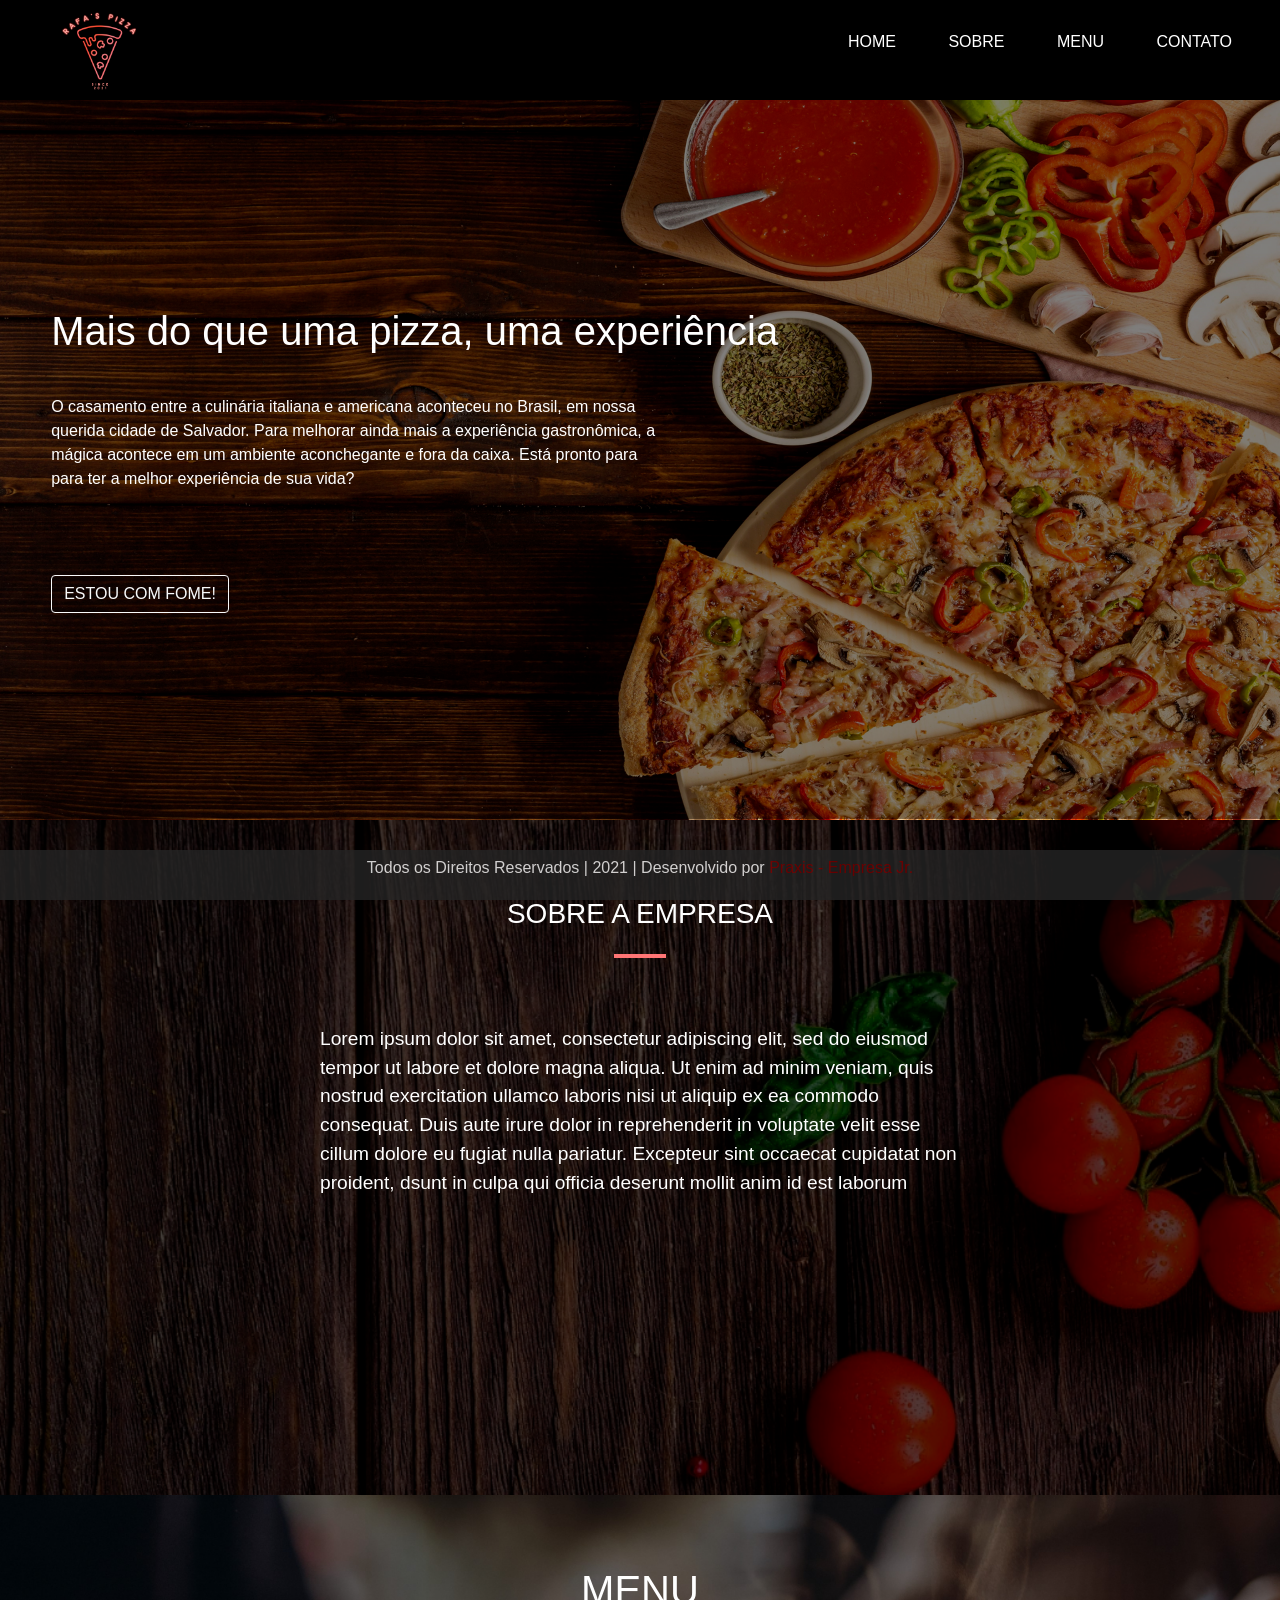
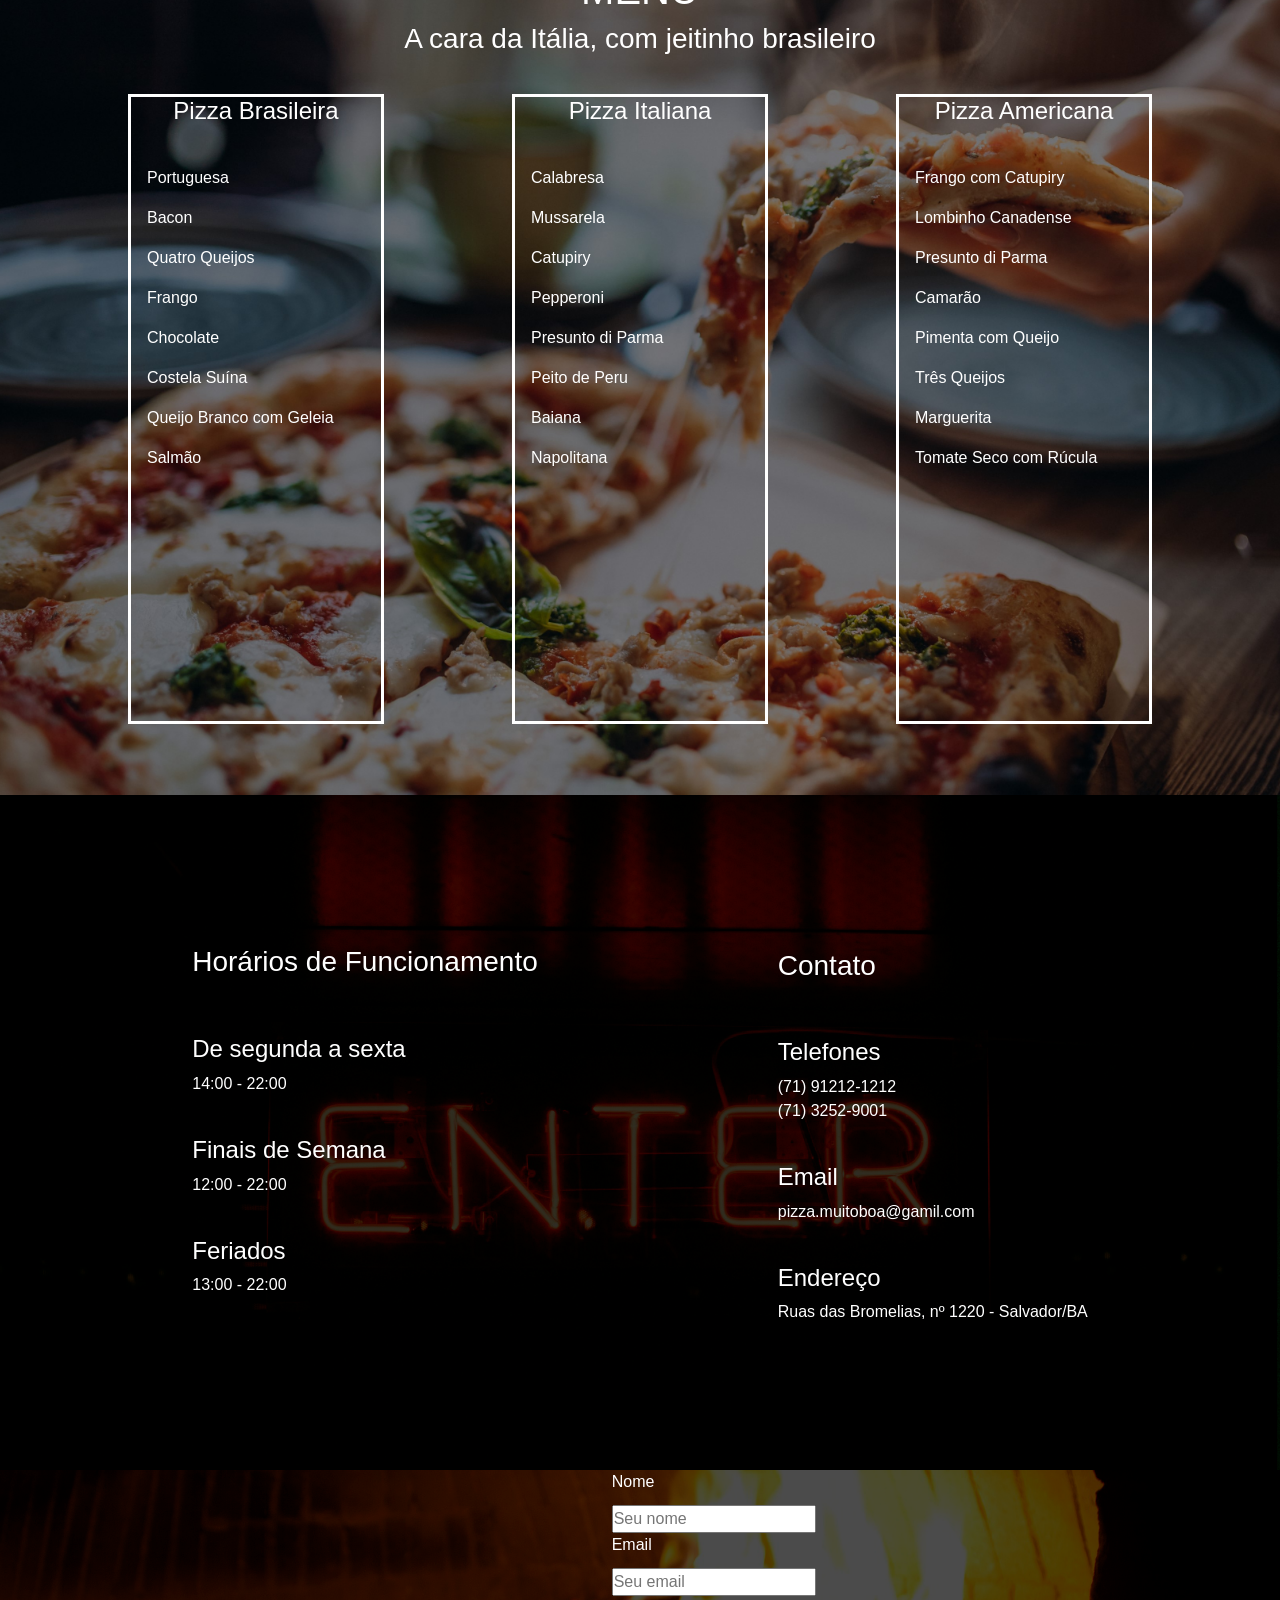
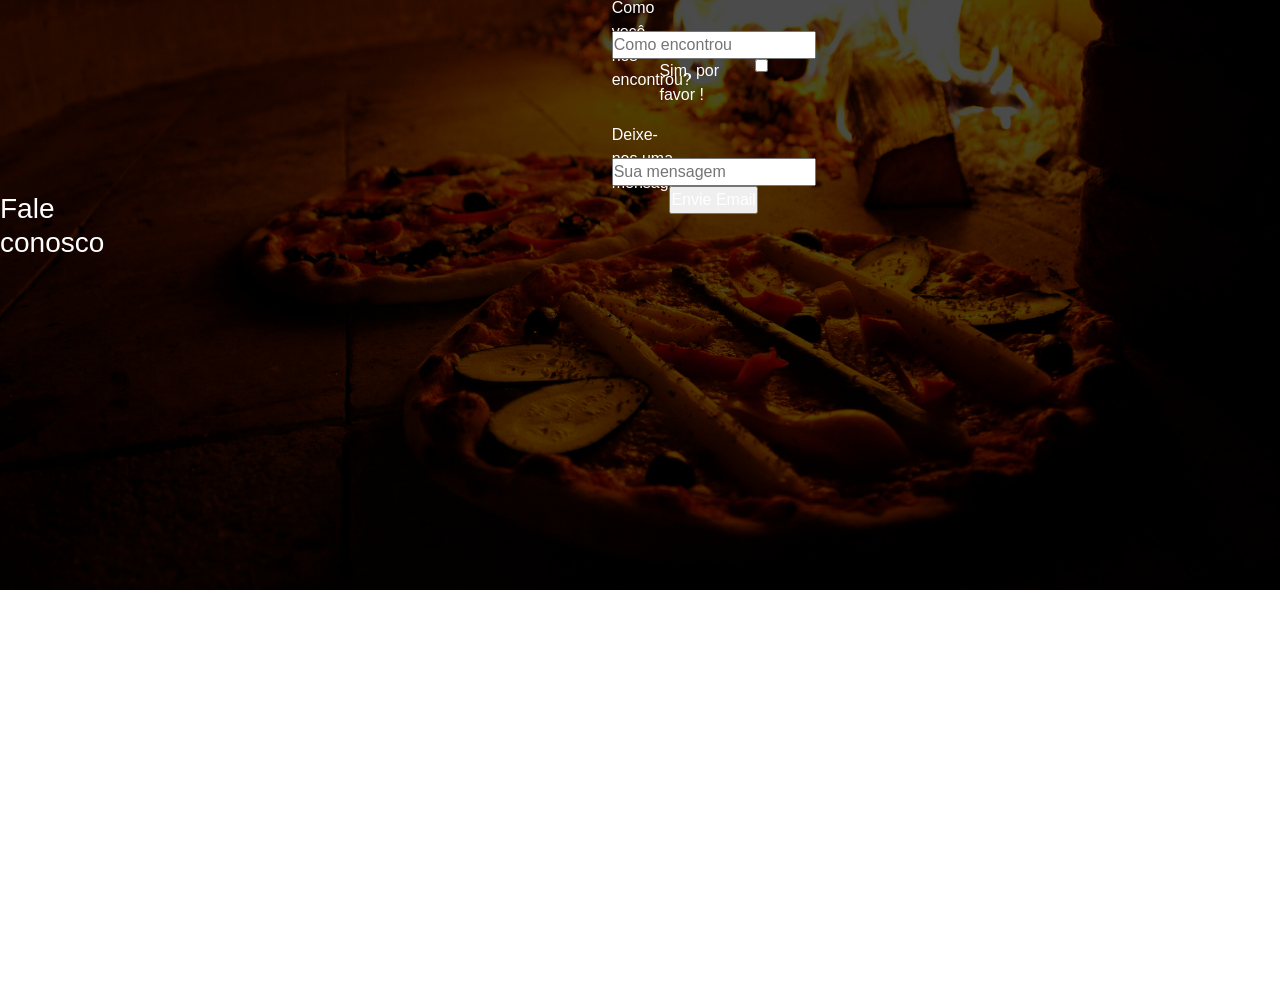
==== Projeto_Final/Backups_Testes/19_05 - 14-41/index.html @ 2c31807a "Responsividade Home" ====
<script src="https://code.jquery.com/jquery-3.3.1.slim.min.js" integrity="sha384-q8i/X+965DzO0rT7abK41JStQIAqVgRVzpbzo5smXKp4YfRvH+8abtTE1Pi6jizo" crossorigin="anonymous"></script>
<script src="https://cdnjs.cloudflare.com/ajax/libs/popper.js/1.14.7/umd/popper.min.js" integrity="sha384-UO2eT0CpHqdSJQ6hJty5KVphtPhzWj9WO1clHTMGa3JDZwrnQq4sF86dIHNDz0W1" crossorigin="anonymous"></script>
<link rel="stylesheet" href="https://stackpath.bootstrapcdn.com/bootstrap/4.3.1/css/bootstrap.min.css" integrity="sha384-ggOyR0iXCbMQv3Xipma34MD+dH/1fQ784/j6cY/iJTQUOhcWr7x9JvoRxT2MZw1T" crossorigin="anonymous">
<script src="https://stackpath.bootstrapcdn.com/bootstrap/4.3.1/js/bootstrap.min.js" integrity="sha384-JjSmVgyd0p3pXB1rRibZUAYoIIy6OrQ6VrjIEaFf/nJGzIxFDsf4x0xIM+B07jRM" crossorigin="anonymous"></script>

<!DOCTYPE html>
<html lang="pt-br">
<head>
    <meta charset="UTF-8">
    <meta http-equiv="X-UA-Compatible" content="IE=edge">
    <meta name="viewport" content="width=device-width, initial-scale=1.0">
    <link rel="stylesheet" href="./style.css">
    <link rel="stylesheet" a href="./resources/bootstrap.css">
    <title>Pizzaria</title>
    <link rel="shortcut icon" type="image/jpg" href="./images/logo.png"/>
</head>
<body>
    <!-- <header> -->
        <nav id="navbar">
            <img class="logo" src="./images/logo.png" alt="logo image"/>
            <ul class="list">
                
                <a href="#"  class="navbar-option">HOME</a> 
                <a href="#" class="navbar-option">SOBRE</a> 
                <a href="#" class="navbar-option">MENU</a> 
                <a href="#" class="navbar-option">CONTATO</a> 
                
            </ul>
        </nav>
    <!-- </header> -->
        <section id="home">
            <div class="home-content">

                <div class="">
                    <h1>
                Mais do que uma pizza, uma experiência
                  </h1>
                </div>  

                <div class="tamanho">
                  <p>
                   O casamento entre a culinária italiana e americana aconteceu no Brasil, em nossa querida cidade de Salvador. Para melhorar ainda mais a experiência gastronômica, a mágica acontece em um ambiente aconchegante e fora da caixa. Está pronto para para ter a melhor experiência de sua vida?
                  </p>
                </div> 

                <div>
                    <button type="button" class="btn btn-outline-light">ESTOU COM FOME!</button>
                </div>    

            </div> 
        </section>
    <section id="about">
        <div>
            <h3>SOBRE A EMPRESA</h3>
        <hr>
      <p>
        Lorem ipsum dolor sit amet, consectetur adipiscing elit, sed do eiusmod tempor
        ut labore et dolore magna aliqua. Ut enim ad minim veniam, quis nostrud exercitation
        ullamco laboris nisi ut aliquip ex ea commodo consequat. Duis aute irure dolor in reprehenderit
        in voluptate velit esse cillum dolore eu fugiat nulla pariatur. Excepteur sint occaecat cupidatat
        non proident, dsunt in culpa qui officia deserunt mollit anim id est laborum
      </p>
        </div>
    </section>

    <section id="menu" class="">
        <div class="tam">
            <h1>MENU</h1>
        </div>

        <div class="tam">
            <h3>A cara da Itália, com jeitinho brasileiro</h3>
        </div>

        <div id="box_menu">
            <div class="box">
                <h4>Pizza Brasileira</h4>
                <div class="box-content">
                    <p>Portuguesa</p>
                    <p>Bacon</p>
                    <p>Quatro Queijos</p>
                    <p>Frango</p>
                    <p>Chocolate</p>
                    <p>Costela Suína</p>
                    <p>Queijo Branco com Geleia</p>
                    <p>Salmão</p>
                </div>
            </div>

            <div class="box">
                <h4>Pizza Italiana</h4>
                <div class="box-content">
                    <p>Calabresa</p>
                    <p>Mussarela</p>
                    <p>Catupiry</p>
                    <p>Pepperoni</p>
                    <p>Presunto di Parma</p>
                    <p>Peito de Peru</p>
                    <p>Baiana</p>
                    <p>Napolitana</p>
                </div>
            </div>

            <div class="box">
                <h4>Pizza Americana</h4>
                <div class="box-content">
                    <p>Frango com Catupiry</p>
                    <p>Lombinho Canadense</p>
                    <p>Presunto di Parma</p>
                    <p>Camarão</p>
                    <p>Pimenta com Queijo</p>
                    <p>Três Queijos</p>
                    <p>Marguerita</p>
                    <p>Tomate Seco com Rúcula</p>
                </div>
            </div>

        </div>

    </section>

    <section id="contact">
        
        <div id="clock" class="area">
            <br>
            
            <h3>Horários de Funcionamento</h3>

            <br>
            <br>

          <div class="week">
            <h4>De segunda a sexta</h4>
            <p>
                14:00 - 22:00
            </p>
            <br>
          </div>
          <div id="weekend">   
            <h4>Finais de Semana</h4>
            <p>
               12:00 - 22:00
            </p>
            <br>
          </div>
          <div id="holidays">  
            <h4>Feriados</h4>
            <p>
                13:00 - 22:00
            </p>
          </div>
        </div>

        <div id="area">
            <br>

            <h3>Contato</h3>

            <br>
            <br>

            <h4>Telefones</h4>
            <p>
            (71) 91212-1212 <br>
            (71) 3252-9001
            </p>
            <br>
        
            <h4>Email</h4>
            <p>
                pizza.muitoboa@gamil.com
            </p>
            <br>

            <h4>Endereço</h4>
            <p>
                Ruas das Bromelias, nº 1220 - Salvador/BA
            </p>

        </div>
    
    </section>

    <section id="contacto">
    
        <div id="clock" class="igual center">
            <div class="contato_box center">
                <div class="right">
                    <h3>Horários de Funcionamento</h3>
                </div>
    
                <div class="center small">
                    <h4>De segunda a sexta</h4>
                    <p>14:00 - 22:00</p> 
                </div>
    
                <div class="center small">
                    <h4>Finais de Semana</h4>
                    <p>12:00 - 22:00</p>
                </div>
    
                <div class="center small">
                    <h4>Feriados</h4>
                    <p>13:00 - 22:00</p>
                </div>
            
            </div>

        </div>

        <div id="number" class="igual center">
            <div class="contato_box">     
                <div class="right">
                    <h3>Contato</h3>
                </div>
    
                <div class="right small">
                    <h4>Telefones</h4>
                     <p>
                        (71) 91212-1212
                    </p>
                </div>
    
                <div class="right small">
                    <h4>Email</h4>
                    <p>pizza.muitoboa@gmail.com</p>
                </div>
    
                <div class="right small">
                    <h4>Endereço</h4>
                    <p>Ruas das Bromelias, nº 1220 - Salvador/BA</p>
                </div>
            </div>

        </div>


    </section>

    <section id="form">
		<br>
        <div id="title">
			<h3>Fale conosco</h3>
		</div>
		
			<form action="send_mail.php" method="post" name="form" class="form-box">
				<div class="labels">
						<label for="name">Nome</label>
					<div class="input_name">
						<input id="name" type="text" name="name" placeholder="Seu nome" required>
					</div>
				</div>
				<div class="email">
					<div class="label_email">
						<label for="email">Email</label>
					</div>
					<div class="input_email">
						<input id="email" type="email" name="email" placeholder="Seu email" required>
					</div>
				</div>
				<div class="how">
					<div class="label_how">
						<label for="how">Como você nos encontrou?</label>
					</div>
					<div class="input_how">
						<input id="how" type="text" name="how" placeholder="Como encontrou" required>
					</div>
				</div>
				<div class="check">
					<div class="input_check">
						<input id="check" type="checkbox" name="check" required>
						<p>Sim, por favor !</p>
					</div>
				</div>
				<div class="text">
					<div class="label_text">
						<label for="text">Deixe-nos uma mensagem</label>
					</div>
					<div class="input_text">
						<input id="text" type="text" name="text" placeholder="Sua mensagem" required>
					</div>
				</div>


				<input id="sub" type="submit" name="submit" value="Envie Email">
			</form>
		

	</section>


    <section id="maps">
            <iframe src="https://www.google.com/maps/embed?pb=!1m18!1m12!1m3!1d971.9465258528716!2d-38.515574743912545!3d-12.985528353351796!2m3!1f0!2f0!3f0!3m2!1i1024!2i768!4f13.1!3m3!1m2!1s0x0%3A0x0!2zMTLCsDU5JzA3LjciUyAzOMKwMzAnNTUuNyJX!5e0!3m2!1spt-BR!2sbr!4v1621271328710!5m2!1spt-BR!2sbr" width="100%" height="400" style="border:0;" allowfullscreen="" loading="lazy"></iframe>
    </section>
    

    <div class="footer-bottom">
        <div class="footer-text">
             <footer>
                  <p class="copyright">
                    Todos os Direitos Reservados |
                    <span id="copyright-year"> 2021 </span>
                    | Desenvolvido por 
                    <a href="https://praxisjr.com.br" target="_blank" class="footer-href"> Praxis - Empresa Jr. </a>
              </footer>
        </div>
    </div>


</body>

</html>
---- Projeto_Final/Backups_Testes/19_05 - 14-41/style.css ----
* {
    margin: 0;
    padding: 0;
    /* font-size: 22px; */
    box-sizing: border-box;
    font-family: Arial, Helvetica, sans-serif;
    color: #FFFFFF;
    }
  
  html{
    scroll-behavior: smooth;
  }
  
  /* Começo: NavBar */
  
  #navbar {
      width: 100%;
      display: flex;
      flex-direction: row;
      justify-content: space-between;
      align-items: center; 
      background: #000000;
      position: sticky;
      top: 0;
      text-decoration-color: #FFFFFF;   
  }
  
  
  .logo {
      width: 100px;
      height: auto;   
      opacity: 1;
      margin-left: 50px;
  }
  
  .list li {
      display: flex;
      justify-items: space-between;
      align-content: center;
      list-style: none;
      
  }
  .list a {
      text-decoration: none;
      color: #FFFFFF;
      margin-right: 3rem;
  }
  
  /* Fim: NavBar */
  
  /* Começo: Home */
  
  #home {
      width:100%;
      height: 80vh;
      display: flex;
      flex-direction: column;
      align-items: center;
      justify-content: center;
      background-image:  url(./images/home.png); 
      background-size: cover;
      /* padding-right: 45%;
      padding-left: 4%;
      padding-top: 3%; */
  }
  
  
  .home-content{
    /* margin-top: 8rem; */
    width: 100%;
    height: 50%;
    display: flex;
    flex-direction: column;
    align-items: flex-start;
    justify-content: center;
    /* border: 2px solid #001dc0; */
    padding-left: 4%

  }

  .tamanho{
    width: 50%;
    height: 50%;
  }

  .home-content p{
    /* width: 50%; */
    margin-top: 2rem;
  }

  .home-content button{
  margin-top: 2rem;
  }

  #home h1{
    font-size: 250%;
    display: flex;
    justify-content: left;
    align-items: unset;   
  }
  
  /* Fim: Home */
  
  /* Começo: About */
  
  #about{
      min-width:100%;
      min-height: 75vh;
      justify-content: space-between;
      background-image: url(./images/about.png);
      background-size: cover;
      background-repeat:no-repeat;
  }
  
  #about div {
      display: flex;
      flex-direction: column;
      align-items: center;
      justify-content: space-evenly;
  }
  
  #about h3 {
      padding-top: 6%;
  }
  
  #about p {
      padding-top: 4%;
      width: 50%;
      font-size: 1.2rem;
      font-weight: initial;
  }
  
  #about hr{
      height: 0.2rem;
      background-color: #FF7575;
      width: 4%;
      border: none;
  
  }
  
  /* Fim: About */
  
  /* Começo: Menu */
  
  /* #menu{
      min-width:100%;
      min-height: 100%;
      background-image: url(images/menu.jpg); 
      background-size: cover;  
  } */
  
  #menu{
      width: 100%;
      height: 100vh;
      background-image: url(./images/menu.jpeg); 
      background-repeat: no-repeat;
      background-size: cover;
      background-position: center;
      display: flex;
      flex-direction: column;
      align-items: center;
      justify-content: center;
      color: #FFFFFF;
    }
  
    #box_menu{
      width: 100%;
      display: flex;
      flex-direction: row;
      align-items: center;
      justify-content: space-evenly;
    }
  
    .box{
      width: 20vw;
      height: 70vh;
      border: 3px solid #FFFFFF;
      margin-top: 30px;
      display: flex;
      flex-direction: column;
      align-items: center;
      /* justify-content: center; */
    }
  
    .box-content{
      align-self: stretch;
      margin-top: 2rem;
      margin-left: 1rem;
    }
  
  /* Fim: Menu */
  
  
  /* Começo: Contact */
  
  #contact{
      min-width:90vw;
      min-height: 75vh;
      background-image: url(./images/contato.png); 
      background-repeat: no-repeat;
      background-size: cover;
      background-position: center;
      /* display: none; */
      display: flex;
      flex-direction: row;
      align-items: center;
      justify-content: center;
      color: #FFFFFF;
  }
  
  
  .area{
    margin-right: 15rem;
    
  }
  
  .area h3{
      margin-top: -1.9rem;
  }
  
  
  /* Fim: Contact */
  
  /* Contact -2 */
  
  #contacto{
    width: 100%;
    height: 70vh;
    background-image: url(./images/contato.png); 
    background-repeat: no-repeat;
    background-size: cover;
    background-position: center;
    display: none;
    /* display: flex; */
    flex-direction: row;
    align-items: center;
    justify-content: space-between;
    color: #FFFFFF;
  }
  
  
  
  
  .igual{
    width: 50%;
    height: 70vh;
    display: flex;
    flex-direction: column;
    
  }
  
  .contato_box{
    width: 30vw;
    height: 40vh;
  }
  
  
  .bordaazul{
    border: 2px solid #001dc0;
  }
  
  .bordaverde{
    border: 2px solid #18c73e;
  }
  
  .bordabranca{
    border: 2px solid #FFFFFF;
  }
  
  
  
  .small{
    width: 20rem;
    height: 5rem;
  }
  
  .center{
    display: flex;
    flex-direction: column;
    align-items: center;
    justify-content: center;
  }
  
  .right{
    display: flex;
    flex-direction: column;
    align-items: flex-start;
    justify-content: center;
  }
  
  /* Contact -2 */
  
  /* Começo: Form */
  
  #form{
      min-width: 100%;
      min-height: 80vh;
      display: flex;
      background-image: url(./images/form.png);
      background-size: cover;
      background-position: center;
      justify-content: center;
      flex-direction: row;
  
      
  }
  #title{
      display: flex;
      align-items: center;
      
      
      
  }
  .form-box{
      width: 100%;
      height: 100%;
      display: flex;
      flex-direction: column;
      align-items: center;
      
  }
  #form label{
     height: 3vh;
     width: 5vw;
     float: left;
  }
  
  #form input{
      float: right;
  }

  /* Fim: Form */

  /* Começo: Maps */
  #maps {
      height: 250px;
      filter: brightness(0.65);
      padding-bottom: 50px;
  }

  /* Fim: Maps */
  
  /* Começo: Footer */

  
  .footer-bottom{
      height: 50px;
      width: 100%;
      position:fixed;
      background-color: #252525;
      bottom: 0;
      opacity: 80%;
      overflow: hidden;
  }
  
  .footer-text {
      color: red;
      text-align: center;
      padding-top: 0.35rem;
  }
  
  .footer-href{
      text-decoration: none;
      color:#800000;
      -webkit-transition: .3s all ease;
      /* color; */
  }
  
  .footer-href:hover{
      text-decoration: none;
      color:red;    
  }
  
  
  
  /* Fim: Footer */
  
  
  
  
@media only screen and (min-width: 280px) and (max-width: 768px) and (max-height: 1280px){


  /* Começo: NavBar */
  #navbar{
    display: none;
  }
  /* Fim: NavBar */

  /* Começo: Home */
  #home{
    width: 100%;
    height: 100vh;
    display: flex;
    flex-direction: column;
    align-items: center;
    justify-content: center;
    border: 3px solid #FF7575;
    font-size: 0.7rem;
  }

  .home-content{
    /* margin-top: 2rem; */
    width: 80%;
    height: 80%;
    display: flex;
    flex-direction: column;
    align-items: center;
    justify-content: center;
    /* border: 3px solid #6000a0; */
    padding-left: 0%
 }

 .tamanho{
  width: 95%;
  height: 60%;
  /* border: 3px solid #6000a0; */
}

 .home-content div{
  flex-direction: column;
  align-items: center;
  justify-content: center;
}


 .home-content p{
    margin-top: 0rem;
    align-items: center;
    font-size: 1rem;
    width: 90%;
    margin-top: 2rem;
 }

 .home-content button{
    margin-top: 4rem;
 }

 #home h1{
    font-size: 250%;
    display: flex;
    justify-content: center;
    align-items: unset;   
 }

  /* Fim: Home */


  /* Começo: About */
  #about{
    display: none;
  }
  /* Fim: About */


  /* Começo: Menu */
  #menu{
    width: 100%;
    height: 280%;
    /* display: flex; */
    display: none;
  }

  #menu h1{
    font-size: 2.8rem;
  }
  
  #menu h3{
    font-size: 1rem;
  }

  #menu p{
    font-size: 1.3rem;
  }

  .tam{
    padding-bottom: 0.7rem;
  }

  .top{
    display: flex;
    align-items: flex-start;
  }


  #box_menu{
    width: 100%;
    display: flex;
    flex-direction: column;
    align-items: center;
    justify-content: space-evenly;
  }

  .box{
    width: 75vw;
    height: 80vh;
    margin-bottom: 1rem;
  }

  /* Fim: Menu */


  /* Começo: Contato */
  #contacto{
    display: none;
  }

  #contact{
    display: none;
  }
  /* Fim: Contato */

  #form{
    display: none;
  }


  /* Começo: Maps */
  #maps{
    display: none;
  }
  
  /* Fim: Maps */

  .footer-bottom{
    display: none;
  }

}

@media only screen and (min-width: 768px) and (max-width: 1023px) and (max-height: 1366px){


  /* Começo: NavBar */
  .navbar{
    display: none;
  }
  /* Fim: NavBar */

  /* Começo: Home */
  #home{
    display: none;
  }
  /* Fim: Home */


  /* Começo: About */
  #sobre{
    display: none;
  }
  /* Fim: About */


  /* Começo: Menu */
  #menu{
    width: 100%;
    height: 100vh;
    display: flex;
    
  }

  #menu h1{
    font-size: 4.5rem;
  }
  
  #menu h3{
    font-size: 1.8rem;
  }
  
  #menu h4{
    font-size: 1.4rem;
  }

  #menu p{
    font-size: 1.5rem;
  }

  .tam{
    padding-bottom: 1rem;
  }

  .top{
    display: flex;
    align-items: flex-start;
  }


  #box_menu{
    width: 100%;
    display: flex;
    flex-direction: row;
    align-items: center;
    justify-content: space-evenly;
  }

  .box{
    width: 30vw;
    height: 50vh;
    margin-bottom: 1rem;
  }

  /* Fim: Menu */


  /* Começo: Contato */
  #contacto{
    display: none;
  }
  /* Fim: Contato */


  /* Começo: Maps */
  #maps{
    display: none;
  }
  
  /* Fim: Maps */

}
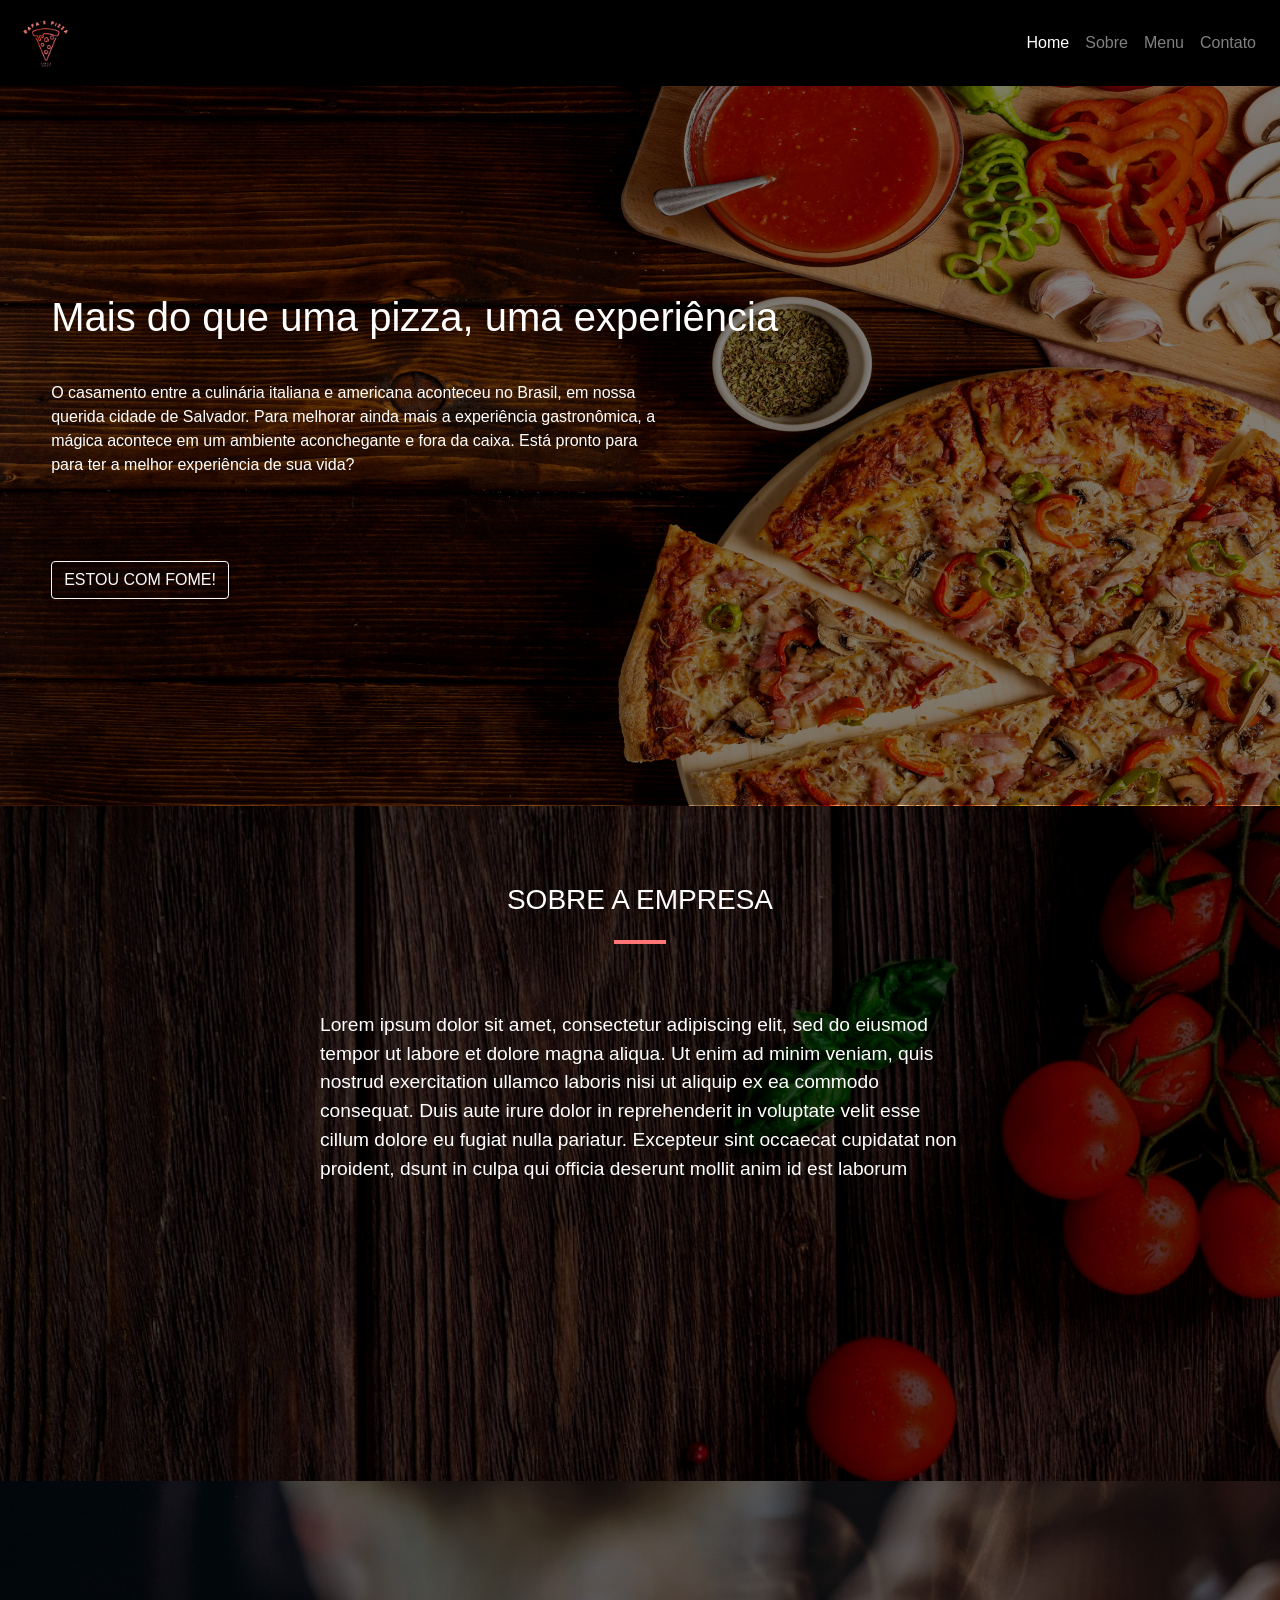
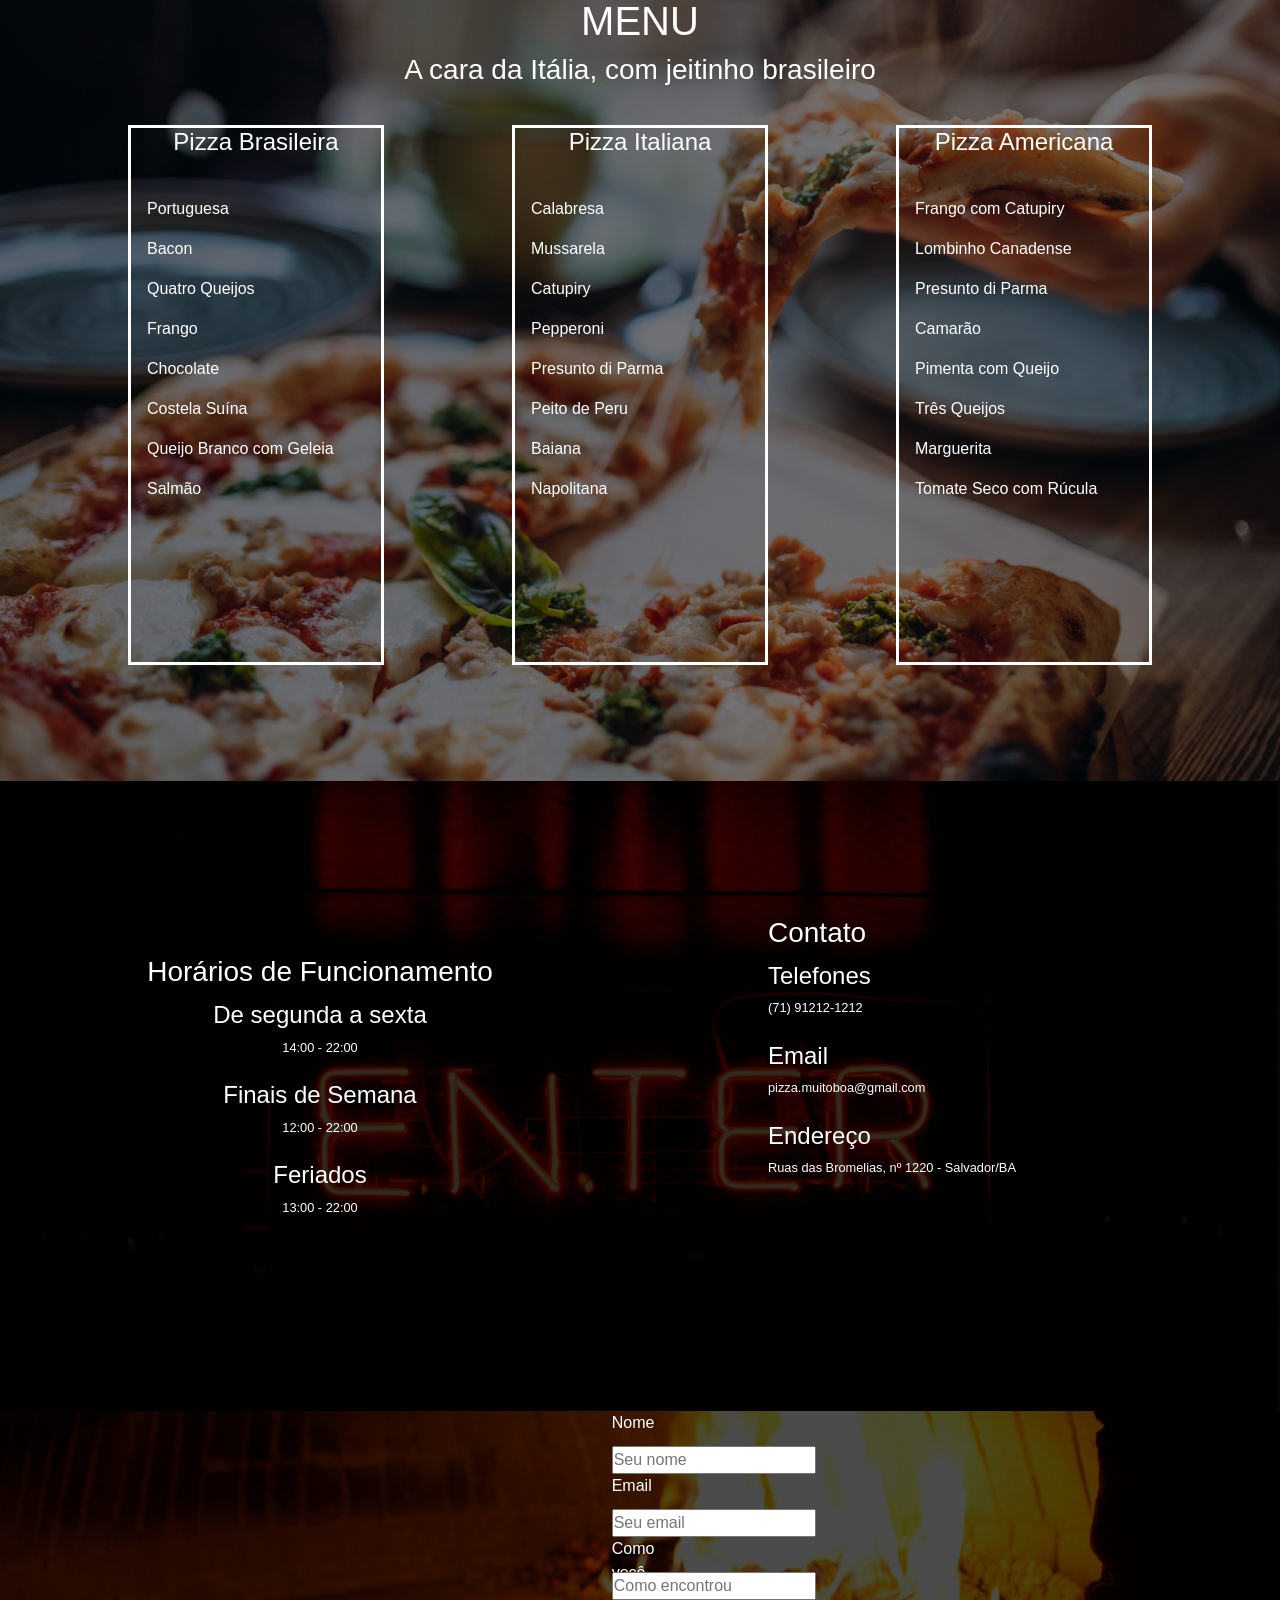
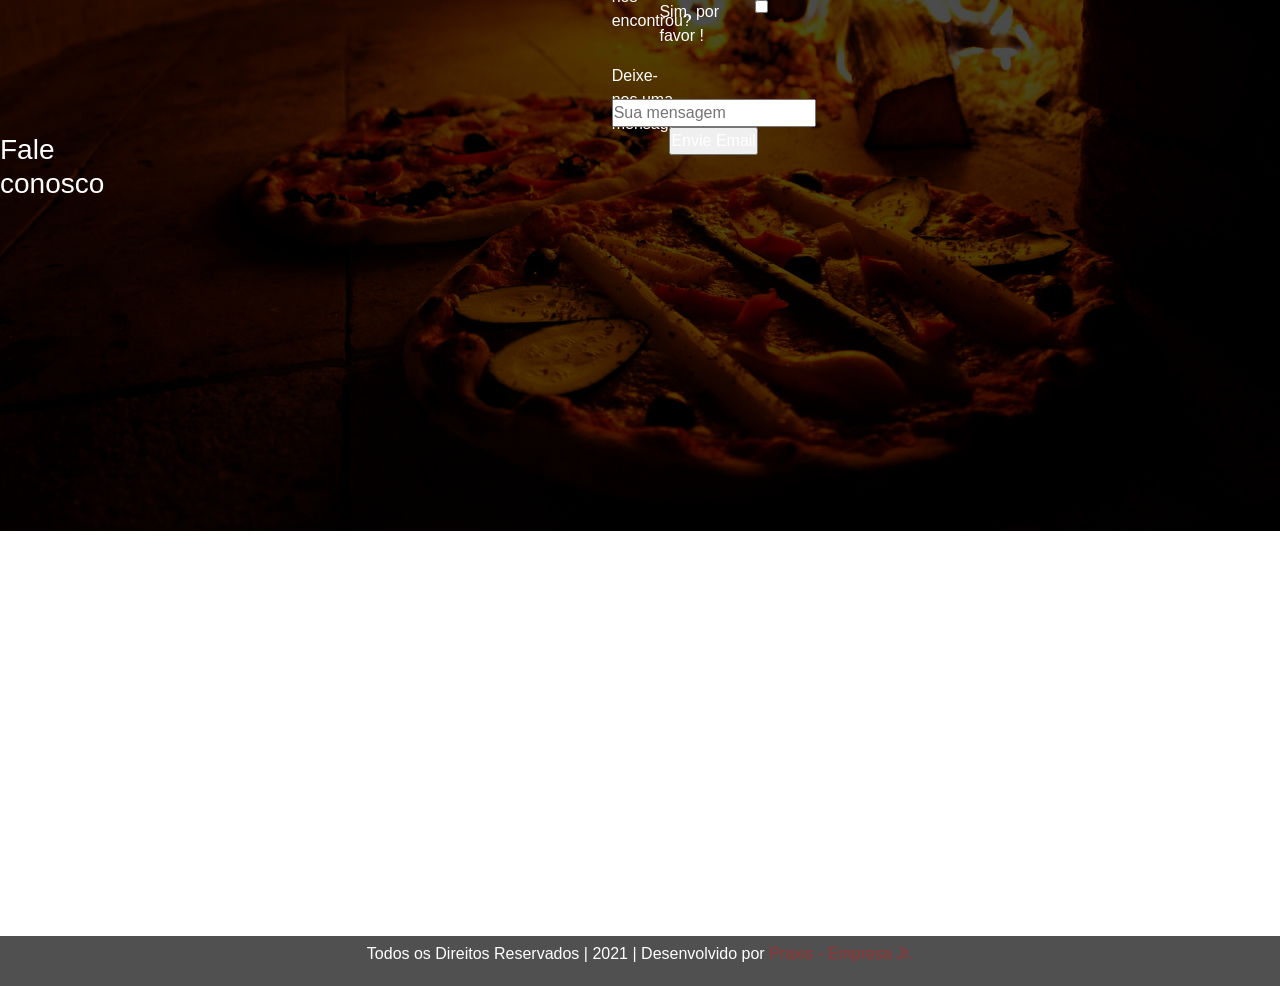
==== commit a957beb0: "NavBar Responsiva Bootstrao" ====
--- a/Projeto_Final/Backups_Testes/19_05 - 14-41/index.html
+++ b/Projeto_Final/Backups_Testes/19_05 - 14-41/index.html
@@ -16,7 +16,7 @@
 </head>
 <body>
     <!-- <header> -->
-        <nav id="navbar">
+        <!-- <nav id="navbar">
             <img class="logo" src="./images/logo.png" alt="logo image"/>
             <ul class="list">
                 
@@ -26,8 +26,36 @@
                 <a href="#" class="navbar-option">CONTATO</a> 
                 
             </ul>
-        </nav>
+        </nav> -->
     <!-- </header> -->
+        <section>
+            <nav class="navbar navbar-expand-lg sticky-me navbar-dark" style="background-color: #000000;">
+                <a class="navbar-brand" href="#">
+                    <img src="./images/logo.png" width="60" height="60" class="d-inline-block align-top" alt="">
+                  </a>
+                <button class="navbar-toggler" type="button" data-toggle="collapse" data-target="#conteudoNavbarSuportado" aria-controls="conteudoNavbarSuportado" aria-expanded="false" aria-label="Alterna navegação">
+                  <span class="navbar-toggler-icon"></span>
+                </button>
+              
+                <div class="collapse navbar-collapse flex-row-reverse" id="conteudoNavbarSuportado">
+                  <ul class="navbar-nav bd-navbar-nav ">
+                    <li class="nav-item active">
+                      <a class="nav-link" href="#home">Home <span class="sr-only">(página atual)</span></a>
+                    </li>
+                    <li class="nav-item">
+                      <a class="nav-link" href="#about">Sobre</a>
+                    </li>
+                    <li class="nav-item">
+                        <a class="nav-link" href="#menu">Menu</a>
+                      </li>
+                      <li class="nav-item">
+                        <a class="nav-link" href="#">Contato</a>
+                      </li>
+                  </ul>
+                </div>
+              </nav>
+        </section>
+
         <section id="home">
             <div class="home-content">
 
@@ -290,21 +318,20 @@
 
 
     <section id="maps">
-            <iframe src="https://www.google.com/maps/embed?pb=!1m18!1m12!1m3!1d971.9465258528716!2d-38.515574743912545!3d-12.985528353351796!2m3!1f0!2f0!3f0!3m2!1i1024!2i768!4f13.1!3m3!1m2!1s0x0%3A0x0!2zMTLCsDU5JzA3LjciUyAzOMKwMzAnNTUuNyJX!5e0!3m2!1spt-BR!2sbr!4v1621271328710!5m2!1spt-BR!2sbr" width="100%" height="400" style="border:0;" allowfullscreen="" loading="lazy"></iframe>
-    </section>
-    
-
-    <div class="footer-bottom">
-        <div class="footer-text">
-             <footer>
-                  <p class="copyright">
-                    Todos os Direitos Reservados |
-                    <span id="copyright-year"> 2021 </span>
-                    | Desenvolvido por 
-                    <a href="https://praxisjr.com.br" target="_blank" class="footer-href"> Praxis - Empresa Jr. </a>
-              </footer>
-        </div>
-    </div>
+            <iframe src="https://www.google.com/maps/embed?pb=!1m18!1m12!1m3!1d971.9465258528716!2d-38.515574743912545!3d-12.985528353351796!2m3!1f0!2f0!3f0!3m2!1i1024!2i768!4f13.1!3m3!1m2!1s0x0%3A0x0!2zMTLCsDU5JzA3LjciUyAzOMKwMzAnNTUuNyJX!5e0!3m2!1spt-BR!2sbr!4v1621271328710!5m2!1spt-BR!2sbr" width="" height="" style="border:0;" allowfullscreen="" loading="lazy" class="map"></iframe>
+    </section>
+    
+    <footer class="footer-bottom footer-text">
+           <p class="copyright">
+           Todos os Direitos Reservados |
+           <span id="copyright-year"> 2021 </span>
+           | Desenvolvido por 
+           <a href="https://praxisjr.com.br" target="_blank" class="footer-href"> Praxis - Empresa Jr. </a>
+   </footer>
+     <!-- <div class="footer-bottom">
+         <div class="footer-text">
+        </div>
+     </div> -->
 
 
 </body>
--- a/Projeto_Final/Backups_Testes/19_05 - 14-41/style.css
+++ b/Projeto_Final/Backups_Testes/19_05 - 14-41/style.css
@@ -51,7 +51,7 @@
   /* Começo: Home */
   
   #home {
-      width:100%;
+      width:100vw;
       height: 80vh;
       display: flex;
       flex-direction: column;
@@ -104,7 +104,7 @@
   /* Começo: About */
   
   #about{
-      min-width:100%;
+      min-width:100vw;
       min-height: 75vh;
       justify-content: space-between;
       background-image: url(./images/about.png);
@@ -150,7 +150,7 @@
   } */
   
   #menu{
-      width: 100%;
+      width: 100vw;
       height: 100vh;
       background-image: url(./images/menu.jpeg); 
       background-repeat: no-repeat;
@@ -173,7 +173,7 @@
   
     .box{
       width: 20vw;
-      height: 70vh;
+      height: 60vh;
       border: 3px solid #FFFFFF;
       margin-top: 30px;
       display: flex;
@@ -200,8 +200,8 @@
       background-repeat: no-repeat;
       background-size: cover;
       background-position: center;
-      /* display: none; */
-      display: flex;
+      display: none;
+      /* display: flex; */
       flex-direction: row;
       align-items: center;
       justify-content: center;
@@ -224,14 +224,14 @@
   /* Contact -2 */
   
   #contacto{
-    width: 100%;
+    width: 100vw;
     height: 70vh;
     background-image: url(./images/contato.png); 
     background-repeat: no-repeat;
     background-size: cover;
     background-position: center;
-    display: none;
-    /* display: flex; */
+    /* display: none; */
+    display: flex;
     flex-direction: row;
     align-items: center;
     justify-content: space-between;
@@ -266,8 +266,6 @@
   .bordabranca{
     border: 2px solid #FFFFFF;
   }
-  
-  
   
   .small{
     width: 20rem;
@@ -333,9 +331,14 @@
 
   /* Começo: Maps */
   #maps {
-      height: 250px;
+      height: 45%;
       filter: brightness(0.65);
       padding-bottom: 50px;
+  }
+
+  .map{
+    width: 100%;
+    height: 127%;
   }
 
   /* Fim: Maps */
@@ -346,7 +349,9 @@
   .footer-bottom{
       height: 50px;
       width: 100%;
-      position:fixed;
+      /* position:fixed; */
+      /* position: absolute; */
+      position: d;
       background-color: #252525;
       bottom: 0;
       opacity: 80%;
@@ -362,7 +367,7 @@
   .footer-href{
       text-decoration: none;
       color:#800000;
-      -webkit-transition: .3s all ease;
+      /* -webkit-transition: .3s all ease; */
       /* color; */
   }
   
@@ -395,7 +400,6 @@
     flex-direction: column;
     align-items: center;
     justify-content: center;
-    border: 3px solid #FF7575;
     font-size: 0.7rem;
   }
 
@@ -413,7 +417,7 @@
 
  .tamanho{
   width: 95%;
-  height: 60%;
+  min-height: 60%;
   /* border: 3px solid #6000a0; */
 }
 
@@ -427,13 +431,14 @@
  .home-content p{
     margin-top: 0rem;
     align-items: center;
+    text-align: justify;
     font-size: 1rem;
-    width: 90%;
+    /* width: 90%; */
     margin-top: 2rem;
  }
 
  .home-content button{
-    margin-top: 4rem;
+    margin-top: 2rem;
  }
 
  #home h1{
@@ -532,20 +537,21 @@
 
 
   /* Começo: NavBar */
-  .navbar{
+  #navbar{
     display: none;
   }
   /* Fim: NavBar */
 
   /* Começo: Home */
   #home{
-    display: none;
+    /* display: none; */
+    border: 3px solid #FF7575;
   }
   /* Fim: Home */
 
 
   /* Começo: About */
-  #sobre{
+  #about{
     display: none;
   }
   /* Fim: About */
@@ -556,6 +562,7 @@
     width: 100%;
     height: 100vh;
     display: flex;
+    display: none;
     
   }
 
@@ -568,7 +575,7 @@
   }
   
   #menu h4{
-    font-size: 1.4rem;
+    font-size: 1.7rem;
   }
 
   #menu p{
@@ -595,7 +602,7 @@
 
   .box{
     width: 30vw;
-    height: 50vh;
+    height: 62vh;
     margin-bottom: 1rem;
   }
 
@@ -606,7 +613,15 @@
   #contacto{
     display: none;
   }
+
+  #contact{
+    display: none;
+  }
   /* Fim: Contato */
+
+  #form{
+    display: none;
+  }
 
 
   /* Começo: Maps */
@@ -616,4 +631,8 @@
   
   /* Fim: Maps */
 
+  .footer-bottom{
+    display: none;
+  }
+
 }
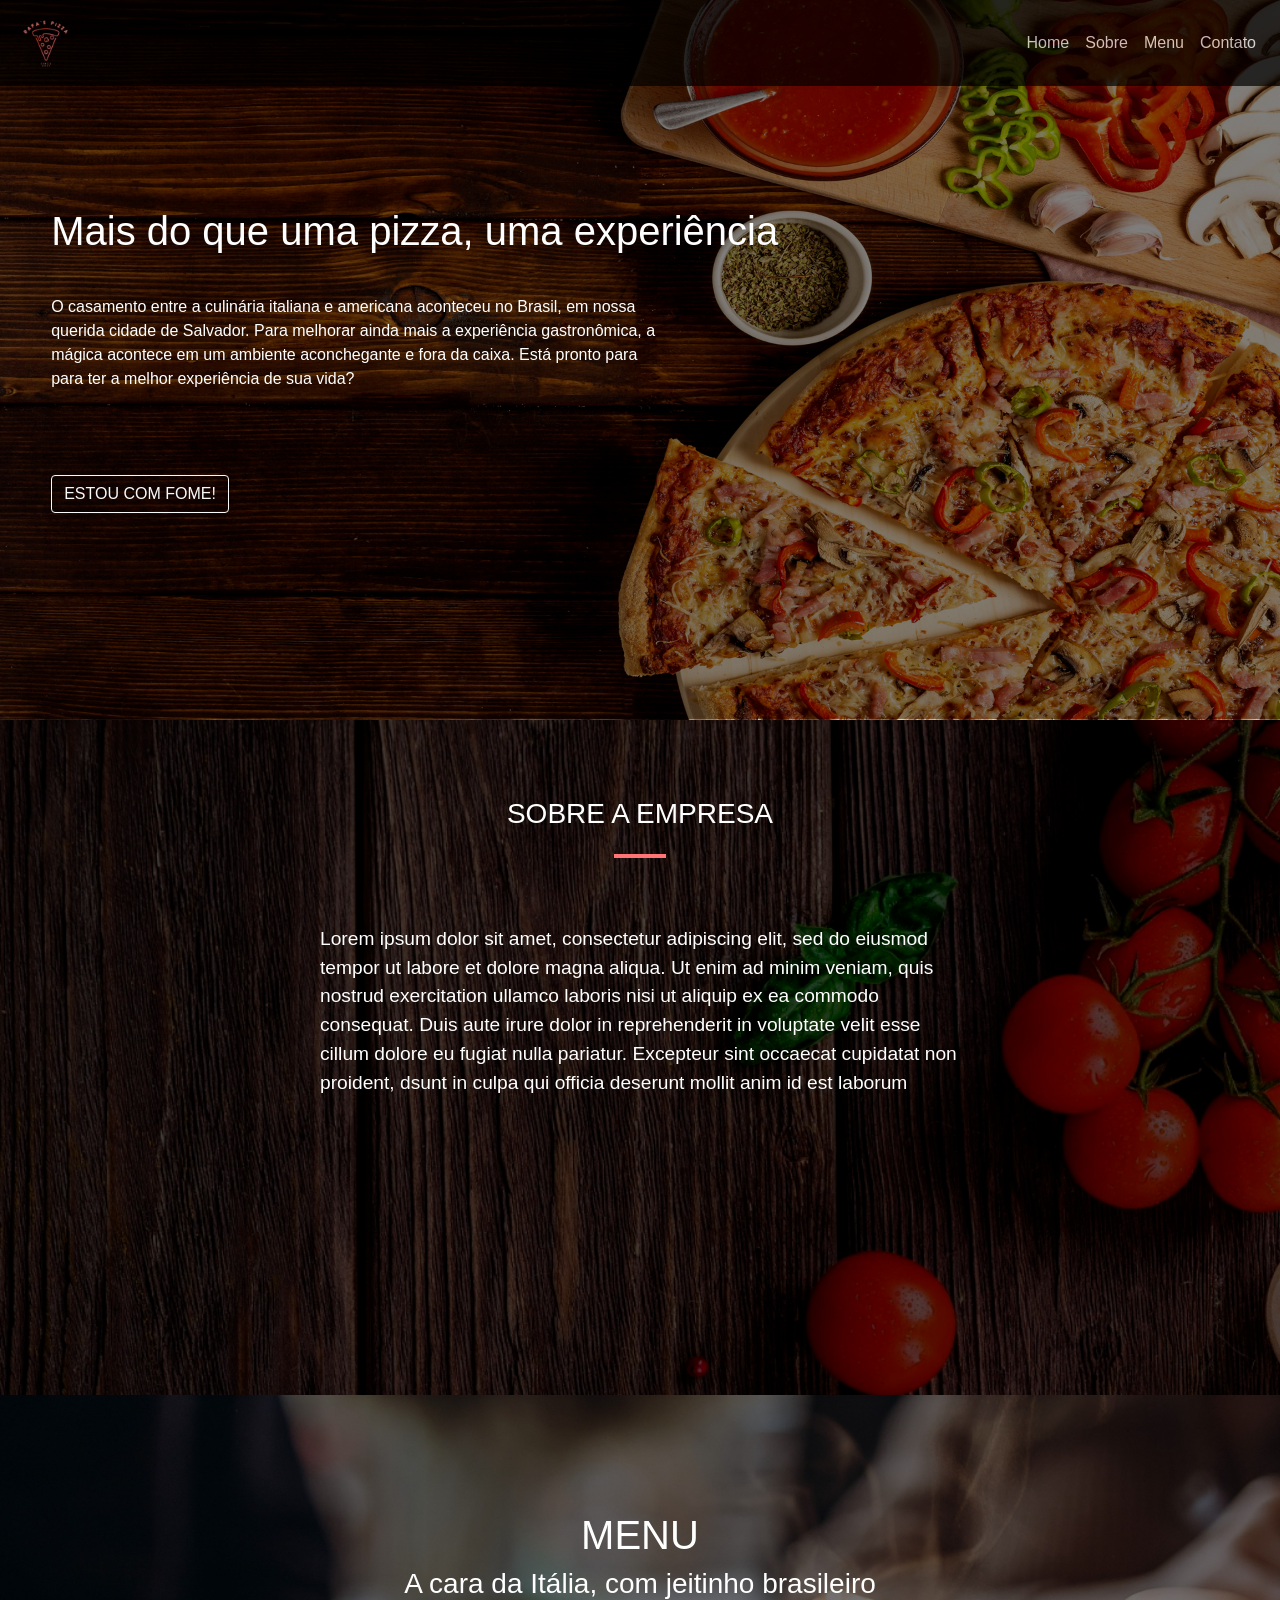
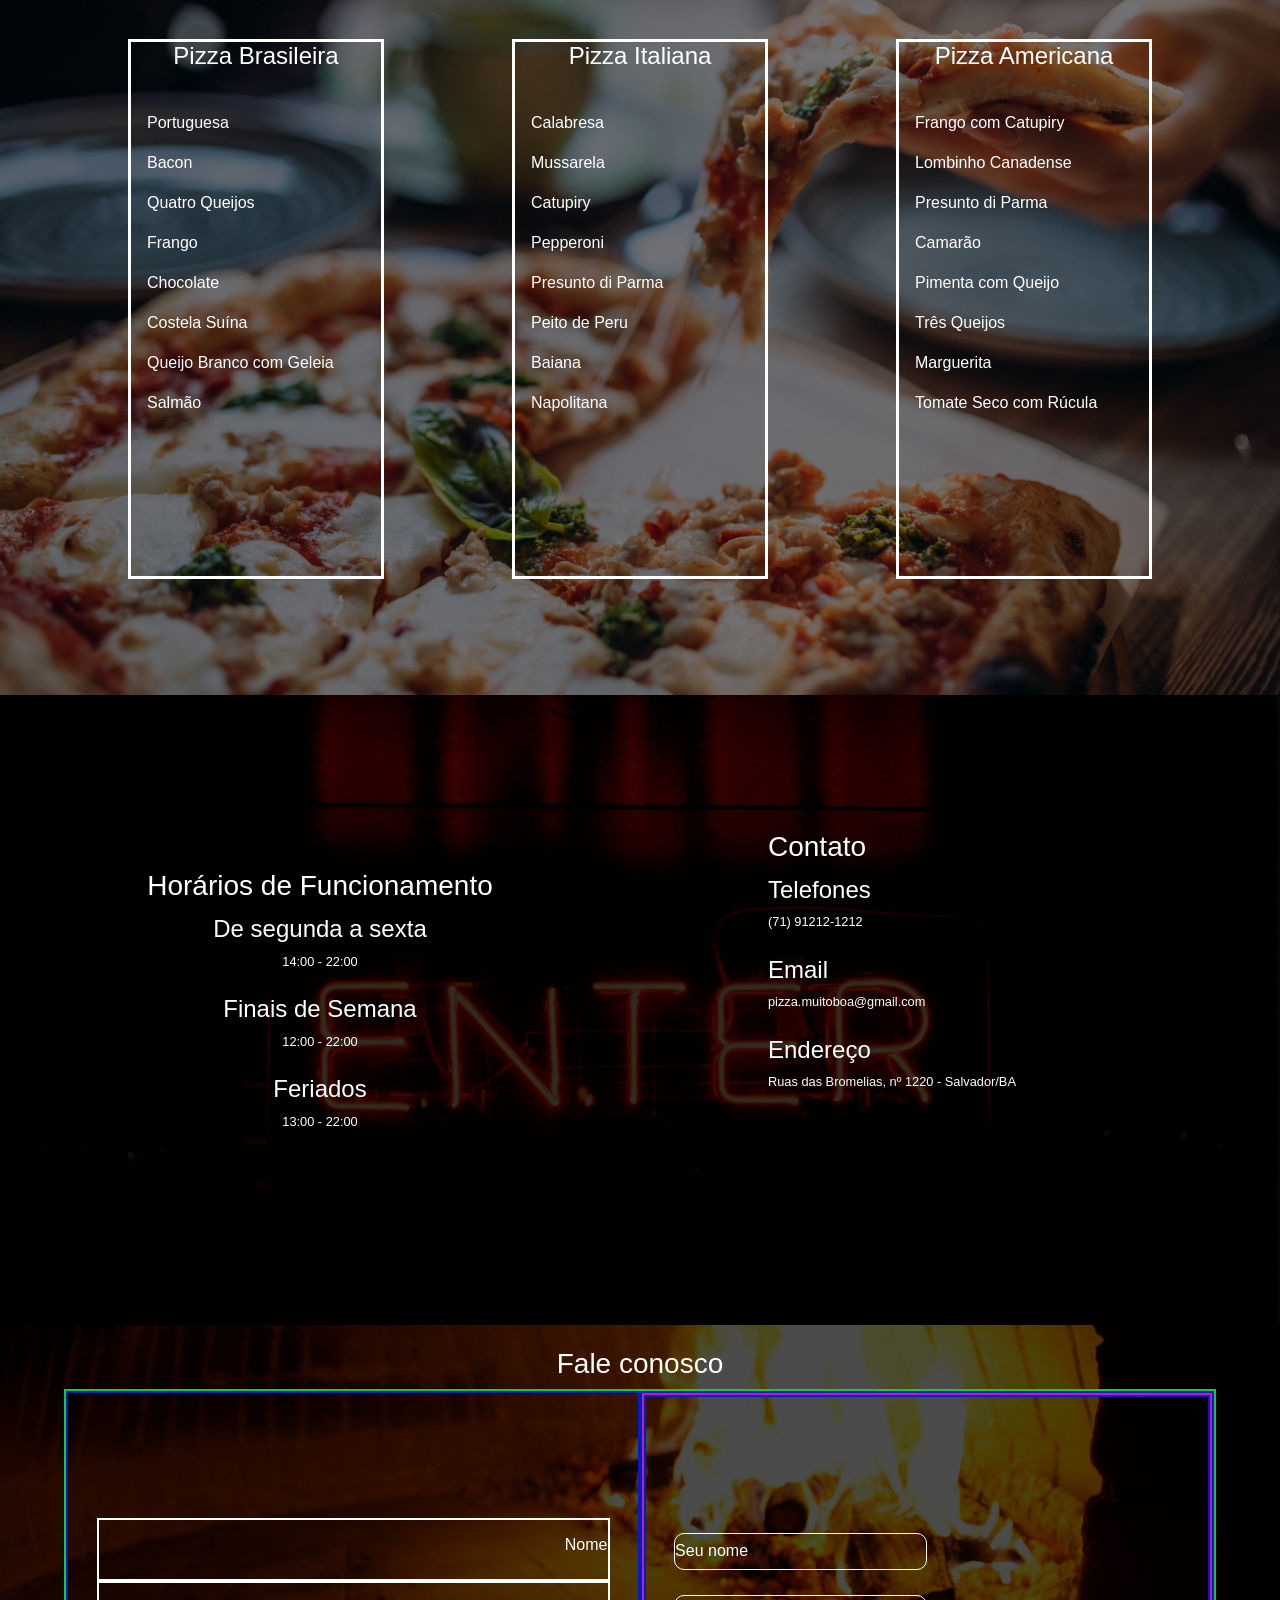
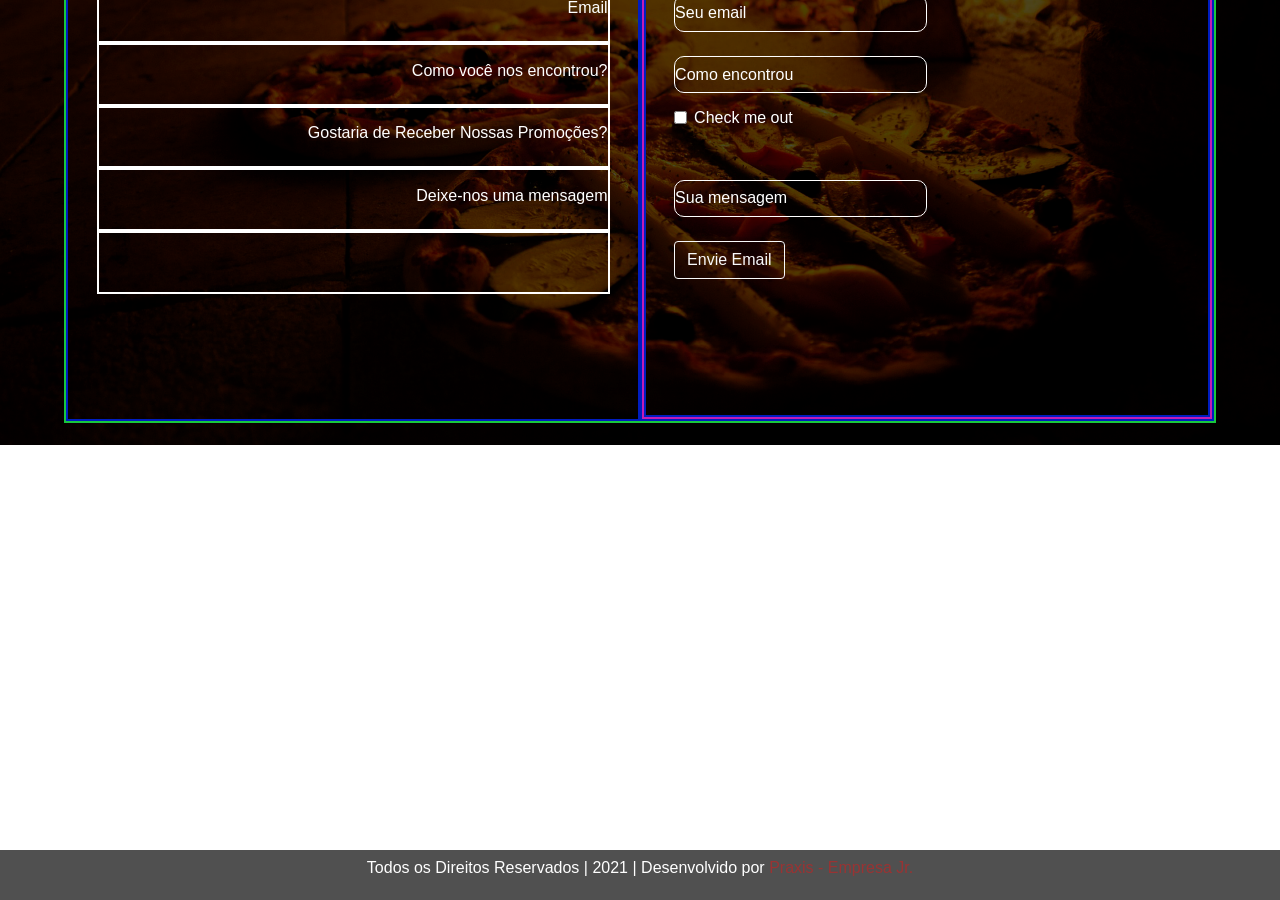
==== commit e756fbd4: "Formulario SemiConcluido" ====
--- a/Projeto_Final/Backups_Testes/19_05 - 14-41/index.html
+++ b/Projeto_Final/Backups_Testes/19_05 - 14-41/index.html
@@ -29,7 +29,7 @@
         </nav> -->
     <!-- </header> -->
         <section>
-            <nav class="navbar navbar-expand-lg sticky-me navbar-dark" style="background-color: #000000;">
+            <nav class="navbar navbar-expand-lg fixed-top navbar-dark op7" style="background-color: #000000;">
                 <a class="navbar-brand" href="#">
                     <img src="./images/logo.png" width="60" height="60" class="d-inline-block align-top" alt="">
                   </a>
@@ -40,15 +40,15 @@
                 <div class="collapse navbar-collapse flex-row-reverse" id="conteudoNavbarSuportado">
                   <ul class="navbar-nav bd-navbar-nav ">
                     <li class="nav-item active">
-                      <a class="nav-link" href="#home">Home <span class="sr-only">(página atual)</span></a>
+                      <a class="nav-link" href="#home">Home</a>
                     </li>
-                    <li class="nav-item">
+                    <li class="nav-item active">
                       <a class="nav-link" href="#about">Sobre</a>
                     </li>
-                    <li class="nav-item">
+                    <li class="nav-item active">
                         <a class="nav-link" href="#menu">Menu</a>
                       </li>
-                      <li class="nav-item">
+                      <li class="nav-item active">
                         <a class="nav-link" href="#">Contato</a>
                       </li>
                   </ul>
@@ -81,13 +81,16 @@
         <div>
             <h3>SOBRE A EMPRESA</h3>
         <hr>
-      <p>
+        <p>
         Lorem ipsum dolor sit amet, consectetur adipiscing elit, sed do eiusmod tempor
         ut labore et dolore magna aliqua. Ut enim ad minim veniam, quis nostrud exercitation
         ullamco laboris nisi ut aliquip ex ea commodo consequat. Duis aute irure dolor in reprehenderit
         in voluptate velit esse cillum dolore eu fugiat nulla pariatur. Excepteur sint occaecat cupidatat
         non proident, dsunt in culpa qui officia deserunt mollit anim id est laborum
-      </p>
+        </p>
+        <div>
+
+        </div>
         </div>
     </section>
 
@@ -266,52 +269,71 @@
     </section>
 
     <section id="form">
-		<br>
         <div id="title">
 			<h3>Fale conosco</h3>
 		</div>
-		
-			<form action="send_mail.php" method="post" name="form" class="form-box">
-				<div class="labels">
-						<label for="name">Nome</label>
-					<div class="input_name">
-						<input id="name" type="text" name="name" placeholder="Seu nome" required>
-					</div>
-				</div>
-				<div class="email">
-					<div class="label_email">
-						<label for="email">Email</label>
-					</div>
-					<div class="input_email">
-						<input id="email" type="email" name="email" placeholder="Seu email" required>
-					</div>
-				</div>
-				<div class="how">
-					<div class="label_how">
-						<label for="how">Como você nos encontrou?</label>
-					</div>
-					<div class="input_how">
-						<input id="how" type="text" name="how" placeholder="Como encontrou" required>
-					</div>
-				</div>
-				<div class="check">
-					<div class="input_check">
-						<input id="check" type="checkbox" name="check" required>
-						<p>Sim, por favor !</p>
-					</div>
-				</div>
-				<div class="text">
-					<div class="label_text">
-						<label for="text">Deixe-nos uma mensagem</label>
-					</div>
-					<div class="input_text">
-						<input id="text" type="text" name="text" placeholder="Sua mensagem" required>
-					</div>
-				</div>
-
-
-				<input id="sub" type="submit" name="submit" value="Envie Email">
-			</form>
+
+        <div id="box_forms" class="bordaverde">
+                    <div class="igual bordaazul center">
+                        <div class="label_nome label-box bordabranca center">
+                            <label class="left" for="name">Nome</label>
+                        </div>
+
+                        <div class="label_email label-box bordabranca center">
+                            <label class="left" for="email">Email</label>
+                        </div>
+
+                        <div class="label_how label-box bordabranca center">
+                            <label class="left" for="how">Como você nos encontrou?</label>
+                        </div>
+
+                        <div class="label_check label-box bordabranca center">
+                            <label class="left" for="check">Gostaria de Receber Nossas Promoções?</label>
+                        </div>
+
+                        <div class="label_text label-box bordabranca center">
+                            <label class="left" for="text">Deixe-nos uma mensagem</label>
+                        </div>
+
+                        <div class="label_button label-box bordabranca center">
+                            
+                        </div>
+            
+                    </div>
+                    
+                    <div class="igual bordaazul">
+                        <form action="send_mail.php" method="post" name="form" class="tam-form bordapink center">
+                            <div class="toda bordaazul center">
+                                
+                                <div class="input_name input-box form-input right">
+                                    <input id="name" class="input placeholder-text" type="text" name="name" placeholder="Seu nome" required>
+                                </div>
+                                <div class="input_email input-box form-input right">
+                                    <input id="email" class="input placeholder-text" type="email" name="email" placeholder="Seu email" required>
+                                </div>
+                                <div class="email">
+                                </div>
+                                <div class="input_how input-box form-input right">
+                                    <input id="how" class="input placeholder-text" type="text" name="how" placeholder="Como encontrou" required>
+                                </div>
+                                <div class="input_check form-check input-box right">
+                                    <!-- <input id="check" type="checkbox" name="check" required>
+                                    <p>Sim, por favor !</p> -->
+                                    <input id="check" type="checkbox" class="form-check-input right" >
+                                    <label class="form-check-label" for="exampleCheck1">Check me out</label>
+                                </div>
+                                <div class="input_text input-box right">
+                                    <input id="text" class="input placeholder-text" type="text" name="text" placeholder="Sua mensagem" required>
+                                </div>
+                                <div class="input_button input-box right">
+                                    <input id="sub" class="btn btn-outline-light" type="submit" name="submit" value="Envie Email">
+                                </div>
+                            </div>
+            
+            
+                        </form>
+                    </div>
+        </div>
 		
 
 	</section>
--- a/Projeto_Final/Backups_Testes/19_05 - 14-41/style.css
+++ b/Projeto_Final/Backups_Testes/19_05 - 14-41/style.css
@@ -24,6 +24,14 @@
       top: 0;
       text-decoration-color: #FFFFFF;   
   }
+
+  .op7{
+   opacity: 0.7;
+  }
+
+  .op10{
+    opacity: 1;
+  }
   
   
   .logo {
@@ -51,7 +59,7 @@
   /* Começo: Home */
   
   #home {
-      width:100vw;
+      width:100%;
       height: 80vh;
       display: flex;
       flex-direction: column;
@@ -104,7 +112,7 @@
   /* Começo: About */
   
   #about{
-      min-width:100vw;
+      min-width:100%;
       min-height: 75vh;
       justify-content: space-between;
       background-image: url(./images/about.png);
@@ -150,7 +158,7 @@
   } */
   
   #menu{
-      width: 100vw;
+      width: 100%;
       height: 100vh;
       background-image: url(./images/menu.jpeg); 
       background-repeat: no-repeat;
@@ -224,7 +232,7 @@
   /* Contact -2 */
   
   #contacto{
-    width: 100vw;
+    width: 100%;
     height: 70vh;
     background-image: url(./images/contato.png); 
     background-repeat: no-repeat;
@@ -246,7 +254,6 @@
     height: 70vh;
     display: flex;
     flex-direction: column;
-    
   }
   
   .contato_box{
@@ -266,6 +273,10 @@
   .bordabranca{
     border: 2px solid #FFFFFF;
   }
+
+  .bordapink{
+    border: 2px solid #c21cb4;
+  }
   
   .small{
     width: 20rem;
@@ -278,6 +289,13 @@
     align-items: center;
     justify-content: center;
   }
+
+  .left{
+    display: flex;
+    flex-direction: column;
+    align-items: flex-end;
+    justify-content: center;
+  }
   
   .right{
     display: flex;
@@ -295,37 +313,83 @@
       min-height: 80vh;
       display: flex;
       background-image: url(./images/form.png);
+      flex-direction: column;
       background-size: cover;
       background-position: center;
+      align-items: center;
       justify-content: center;
-      flex-direction: row;
+      /* flex-direction: row; */
   
       
   }
   #title{
       display: flex;
       align-items: center;
-      
-      
-      
-  }
-  .form-box{
+  }
+
+  #box_forms{
+    width: 90%;
+    display: flex;
+    flex-direction: row;
+    align-items: center;
+    justify-content: space-evenly;
+  }
+
+  .tam-form{
+    width: 100%;
+    height: 100%;
+  }
+
+  .toda{
+    width: 100%;
+    height: 100%;
+  }
+  
+  .label-box{
+      width: 90%;
+      height: 10%;
+      display: flex;
+      flex-direction: column;
+      align-items: center;
+  }
+
+  .input-box{
+    width: 90%;
+    height: 10%;
+    /* display: flex;
+    flex-direction: column;
+    align-items: center; */
+  }
+
+  #form label{
+    width: 100%;
+    height: 3vh;
+    /* float: left; */
+  }
+
+  .form-input{
+    width: 90%;
+    height: 10%;
+  }
+
+  .input{
+    width: 50%;
+    height: 60%;
+    border: 1px solid #FFFFFF;
+    border-radius: 10px;
+    background-color: transparent;
+  }
+
+  .placeholder-text::placeholder {
+    color: #FFFFFF;
+  }
+
+  
+  /* #form input{
+      height: 100%;
       width: 100%;
-      height: 100%;
-      display: flex;
-      flex-direction: column;
-      align-items: center;
-      
-  }
-  #form label{
-     height: 3vh;
-     width: 5vw;
-     float: left;
-  }
-  
-  #form input{
       float: right;
-  }
+  } */
 
   /* Fim: Form */
 
@@ -462,8 +526,8 @@
   #menu{
     width: 100%;
     height: 280%;
-    /* display: flex; */
-    display: none;
+    display: flex;
+    /* display: none; */
   }
 
   #menu h1{
@@ -545,7 +609,7 @@
   /* Começo: Home */
   #home{
     /* display: none; */
-    border: 3px solid #FF7575;
+    /* border: 3px solid #FF7575; */
   }
   /* Fim: Home */
 
@@ -562,7 +626,7 @@
     width: 100%;
     height: 100vh;
     display: flex;
-    display: none;
+    /* display: none; */
     
   }
 
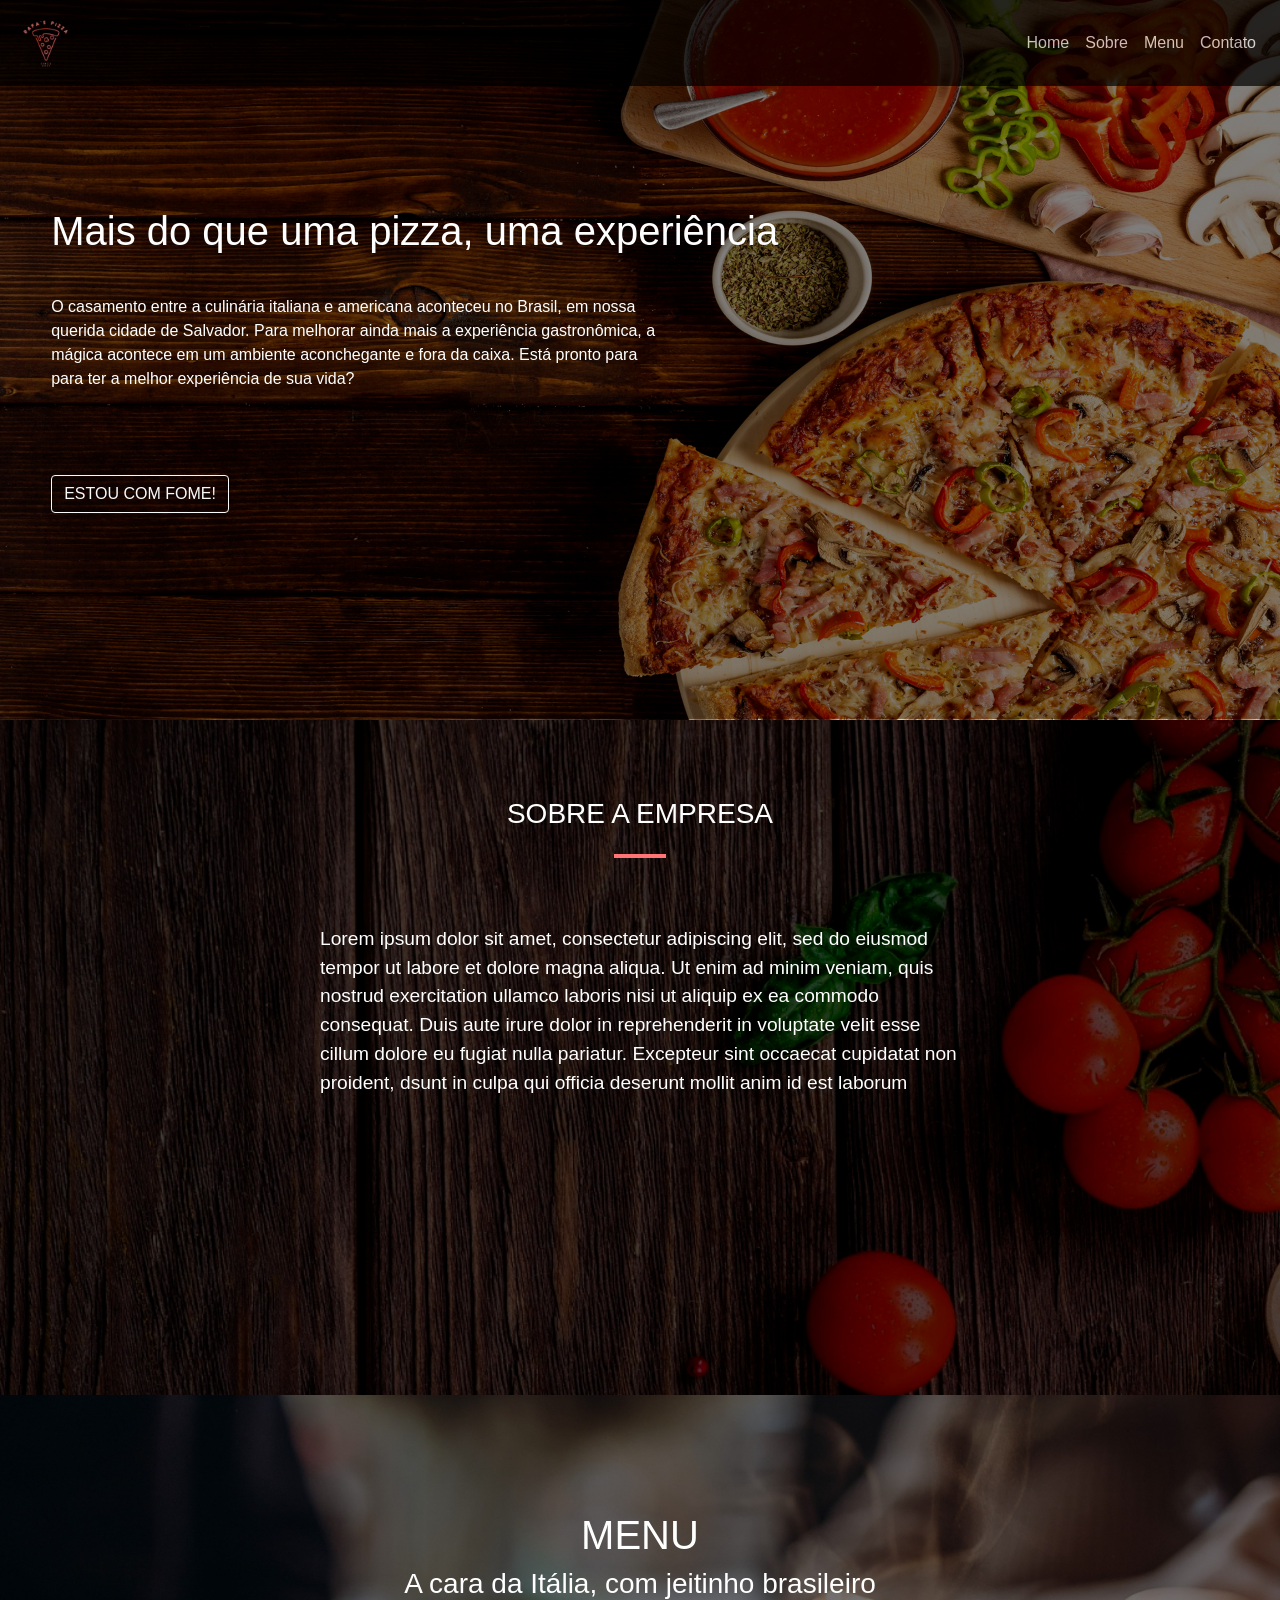
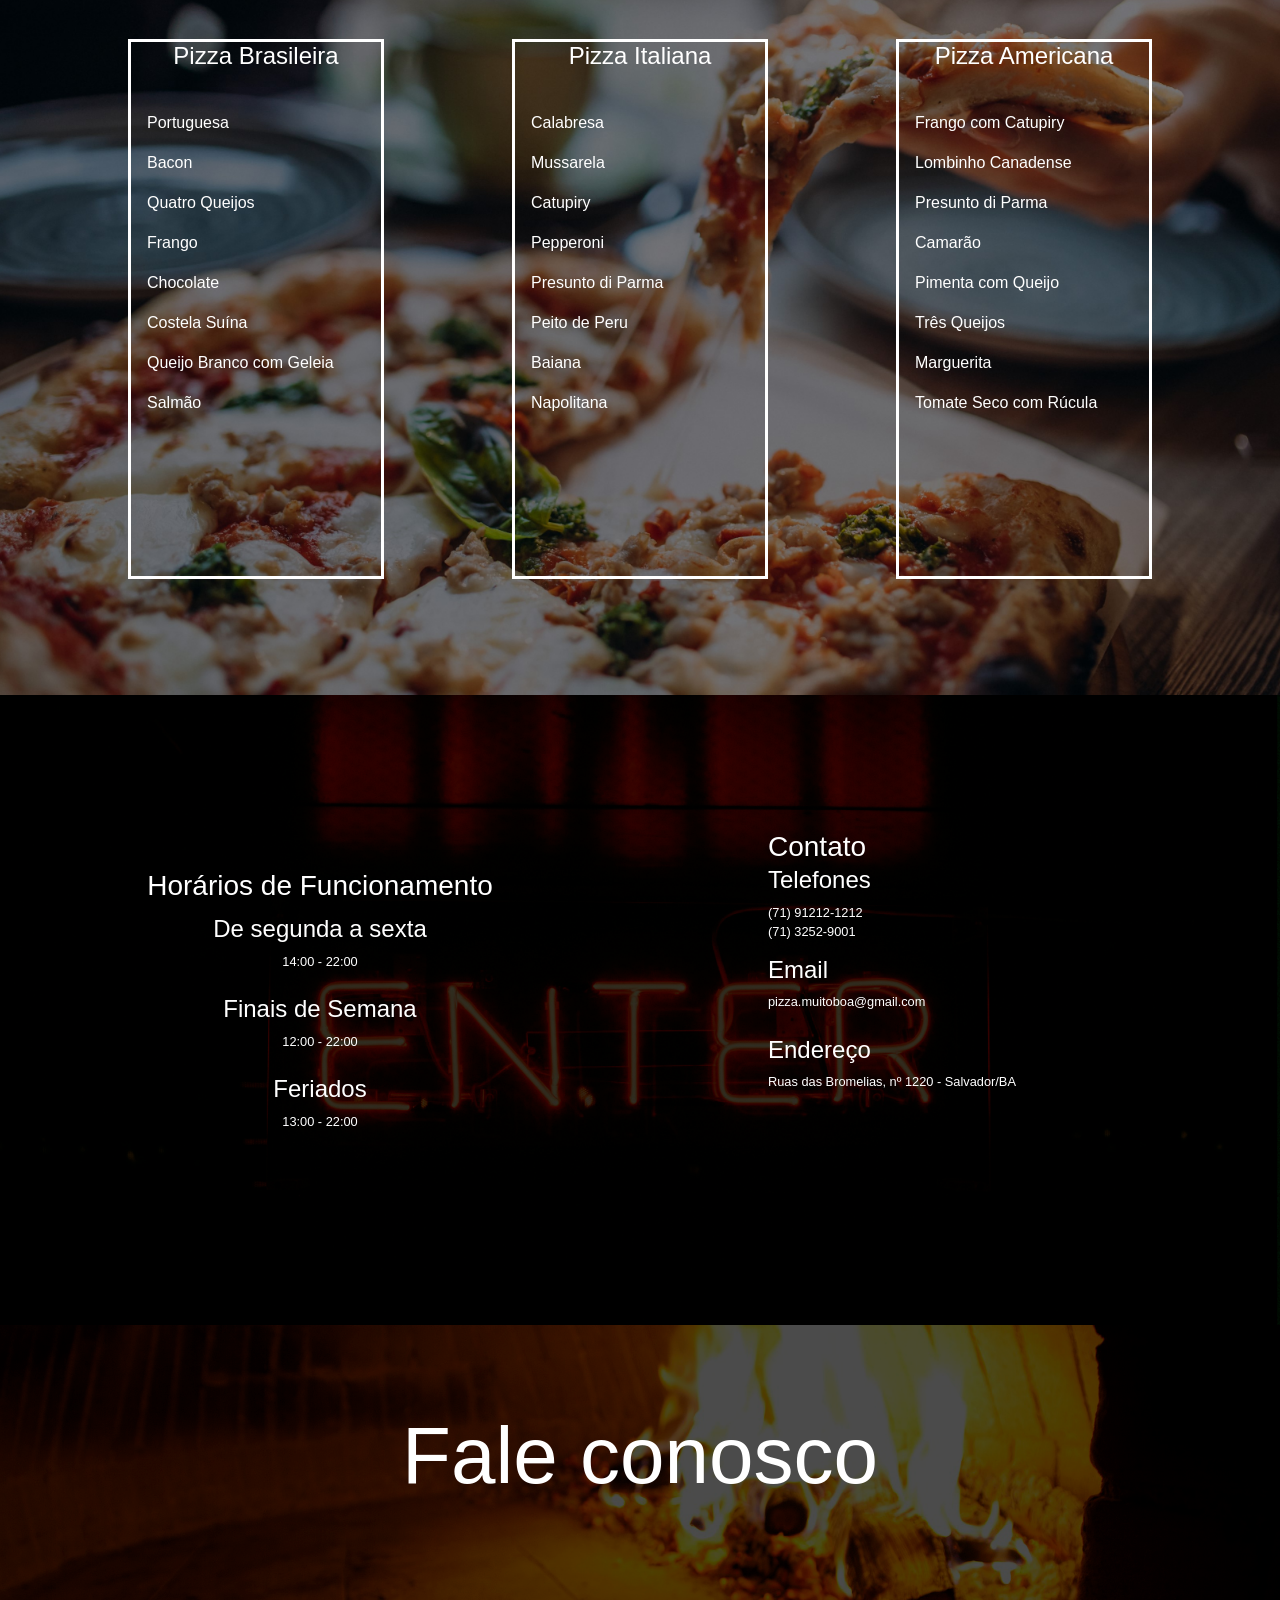
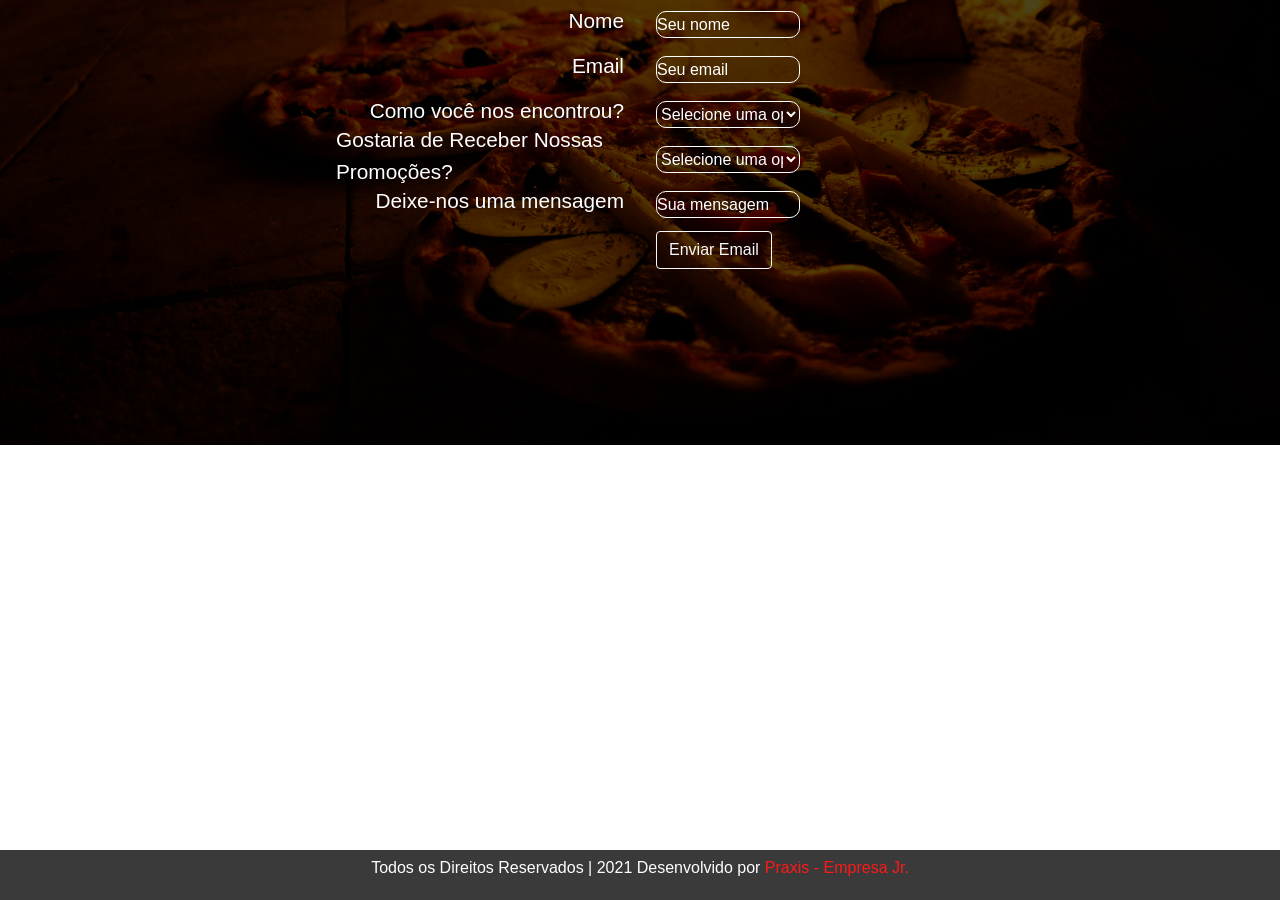
==== commit 5aea277e: "Forms Concluído" ====
--- a/Projeto_Final/Backups_Testes/19_05 - 14-41/index.html
+++ b/Projeto_Final/Backups_Testes/19_05 - 14-41/index.html
@@ -248,7 +248,8 @@
                 <div class="right small">
                     <h4>Telefones</h4>
                      <p>
-                        (71) 91212-1212
+                        (71) 91212-1212 <br>
+                        (71) 3252-9001
                     </p>
                 </div>
     
@@ -264,8 +265,6 @@
             </div>
 
         </div>
-
-
     </section>
 
     <section id="form">
@@ -273,37 +272,37 @@
 			<h3>Fale conosco</h3>
 		</div>
 
-        <div id="box_forms" class="bordaverde">
-                    <div class="igual bordaazul center">
-                        <div class="label_nome label-box bordabranca center">
+        <div id="box_forms" class="">
+                    <div class="form-box center">
+                        <div class="label_nome label-box center">
                             <label class="left" for="name">Nome</label>
                         </div>
 
-                        <div class="label_email label-box bordabranca center">
+                        <div class="label_email label-box center">
                             <label class="left" for="email">Email</label>
                         </div>
 
-                        <div class="label_how label-box bordabranca center">
+                        <div class="label_how label-box center">
                             <label class="left" for="how">Como você nos encontrou?</label>
                         </div>
 
-                        <div class="label_check label-box bordabranca center">
-                            <label class="left" for="check">Gostaria de Receber Nossas Promoções?</label>
-                        </div>
-
-                        <div class="label_text label-box bordabranca center">
+                        <div class="label_check label-box center">
+                            <label class="left" for="promotion">Gostaria de Receber Nossas Promoções?</label>
+                        </div>
+
+                        <div class="label_text label-box center">
                             <label class="left" for="text">Deixe-nos uma mensagem</label>
                         </div>
 
-                        <div class="label_button label-box bordabranca center">
+                        <div class="label_button label-box center">
                             
                         </div>
             
                     </div>
                     
-                    <div class="igual bordaazul">
-                        <form action="send_mail.php" method="post" name="form" class="tam-form bordapink center">
-                            <div class="toda bordaazul center">
+                    <div class="form-box">
+                        <form action="send_mail.php" method="post" name="form" class="tam-form">
+                            <div class="toda center">
                                 
                                 <div class="input_name input-box form-input right">
                                     <input id="name" class="input placeholder-text" type="text" name="name" placeholder="Seu nome" required>
@@ -314,23 +313,28 @@
                                 <div class="email">
                                 </div>
                                 <div class="input_how input-box form-input right">
-                                    <input id="how" class="input placeholder-text" type="text" name="how" placeholder="Como encontrou" required>
-                                </div>
-                                <div class="input_check form-check input-box right">
-                                    <!-- <input id="check" type="checkbox" name="check" required>
-                                    <p>Sim, por favor !</p> -->
-                                    <input id="check" type="checkbox" class="form-check-input right" >
-                                    <label class="form-check-label" for="exampleCheck1">Check me out</label>
+                                    <select name="how" id="how" class="input placeholder-text" required>
+                                        <option class="" value="">Selecione uma opção</option>
+                                        <option value="Redes sociais">Redes sociais</option>
+                                        <option value="Por outras pessoas">Por outras pessoas</option>
+                                        <option value="Outdoors">Outdoors</option>
+                                        <option value="Outra forma">Outra forma</option>
+                                    </select>
+                                </div>
+                                <div class="input_check input-box right">
+                                    <select name="promotion" id="promotion" class="input placeholder-text option-custom" required>
+                                        <option value="">Selecione uma opção</option>
+                                        <option value="Sim">Sim</option>
+                                        <option value="Não">Não</option>
+                                    </select>
                                 </div>
                                 <div class="input_text input-box right">
                                     <input id="text" class="input placeholder-text" type="text" name="text" placeholder="Sua mensagem" required>
                                 </div>
-                                <div class="input_button input-box right">
-                                    <input id="sub" class="btn btn-outline-light" type="submit" name="submit" value="Envie Email">
+                                <div class="input-box right">
+                                    <input id="sub" class="btn btn-outline-light" type="submit" name="submit" value="Enviar Email">
                                 </div>
                             </div>
-            
-            
                         </form>
                     </div>
         </div>
@@ -343,13 +347,13 @@
             <iframe src="https://www.google.com/maps/embed?pb=!1m18!1m12!1m3!1d971.9465258528716!2d-38.515574743912545!3d-12.985528353351796!2m3!1f0!2f0!3f0!3m2!1i1024!2i768!4f13.1!3m3!1m2!1s0x0%3A0x0!2zMTLCsDU5JzA3LjciUyAzOMKwMzAnNTUuNyJX!5e0!3m2!1spt-BR!2sbr!4v1621271328710!5m2!1spt-BR!2sbr" width="" height="" style="border:0;" allowfullscreen="" loading="lazy" class="map"></iframe>
     </section>
     
-    <footer class="footer-bottom footer-text">
-           <p class="copyright">
-           Todos os Direitos Reservados |
-           <span id="copyright-year"> 2021 </span>
-           | Desenvolvido por 
-           <a href="https://praxisjr.com.br" target="_blank" class="footer-href"> Praxis - Empresa Jr. </a>
-   </footer>
+    <footer>
+        <p class="copyright">
+        Todos os Direitos Reservados |
+        <span id="copyright-year"> 2021 </span>
+         Desenvolvido por 
+        <a href="https://praxisjr.com.br" target="_blank" class="footer-href"> Praxis - Empresa Jr. </a>
+    </footer>
      <!-- <div class="footer-bottom">
          <div class="footer-text">
         </div>
--- a/Projeto_Final/Backups_Testes/19_05 - 14-41/style.css
+++ b/Projeto_Final/Backups_Testes/19_05 - 14-41/style.css
@@ -67,6 +67,7 @@
       justify-content: center;
       background-image:  url(./images/home.png); 
       background-size: cover;
+      color: #FFFFFF;
       /* padding-right: 45%;
       padding-left: 4%;
       padding-top: 3%; */
@@ -118,6 +119,7 @@
       background-image: url(./images/about.png);
       background-size: cover;
       background-repeat:no-repeat;
+      color: #FFFFFF;
   }
   
   #about div {
@@ -251,7 +253,7 @@
   
   .igual{
     width: 50%;
-    height: 70vh;
+    height: 80vh;
     display: flex;
     flex-direction: column;
   }
@@ -319,22 +321,42 @@
       align-items: center;
       justify-content: center;
       /* flex-direction: row; */
-  
+  }
+  #title{
+      display: flex;
+      align-items: center;
       
   }
-  #title{
-      display: flex;
-      align-items: center;
+
+  .form-box{
+    width: 50%;
+    height: 50vh;
+    display: flex;
+    flex-direction: column;
+  }
+
+  #form h3{
+    font-size: 5rem;
+  }
+
+  #form label{
+    font-size: 1.3rem;
   }
 
   #box_forms{
-    width: 90%;
+    width: 50%;
+    max-height: 30% !important;
     display: flex;
     flex-direction: row;
     align-items: center;
     justify-content: space-evenly;
   }
 
+  .wb{
+    color: #FFFFFF;
+    background-color: black;
+  }
+
   .tam-form{
     width: 100%;
     height: 100%;
@@ -351,6 +373,16 @@
       display: flex;
       flex-direction: column;
       align-items: center;
+      color: #FFFFFF;
+  }
+
+  #box_forms option:hover{
+    color-adjust: none;
+    background-color: none;
+  }
+
+  #box_forms option{
+    color: #000000;
   }
 
   .input-box{
@@ -359,6 +391,16 @@
     /* display: flex;
     flex-direction: column;
     align-items: center; */
+  }
+
+  .input_button{
+    width: 100vw;
+    height: 10%;
+    border: 3px solid #FFFFFF;
+  }
+
+  .option-custom select{
+    color: #000000;
   }
 
   #form label{
@@ -409,37 +451,37 @@
   
   /* Começo: Footer */
 
-  
-  .footer-bottom{
-      height: 50px;
-      width: 100%;
-      /* position:fixed; */
-      /* position: absolute; */
-      position: d;
-      background-color: #252525;
-      bottom: 0;
-      opacity: 80%;
-      overflow: hidden;
-  }
-  
-  .footer-text {
-      color: red;
-      text-align: center;
-      padding-top: 0.35rem;
-  }
-  
+  footer{
+    display: flex;
+    height: 50px;
+    width: 100%;
+    background-color: #252525;
+    bottom: 0;
+    opacity: 90%;
+    overflow: hidden;
+  }
+
+  footer p {
+    color:white;
+    text-align: center;
+    align-content: center;
+    padding-top: 0.35rem;
+  }
+
   .footer-href{
-      text-decoration: none;
-      color:#800000;
-      /* -webkit-transition: .3s all ease; */
-      /* color; */
-  }
-  
+    text-decoration: none;
+    color:red;
+    -webkit-transition: .3s all ease;
+  }
+
   .footer-href:hover{
-      text-decoration: none;
-      color:red;    
-  }
-  
+    text-decoration: none;
+    color: saddlebrown;    
+  }
+
+  .footer-black{
+    background-image: url(images/black.png); 
+  }
   
   
   /* Fim: Footer */
@@ -465,6 +507,7 @@
     align-items: center;
     justify-content: center;
     font-size: 0.7rem;
+    background-image: url(./images/home-mobile.png);
   }
 
   .home-content{
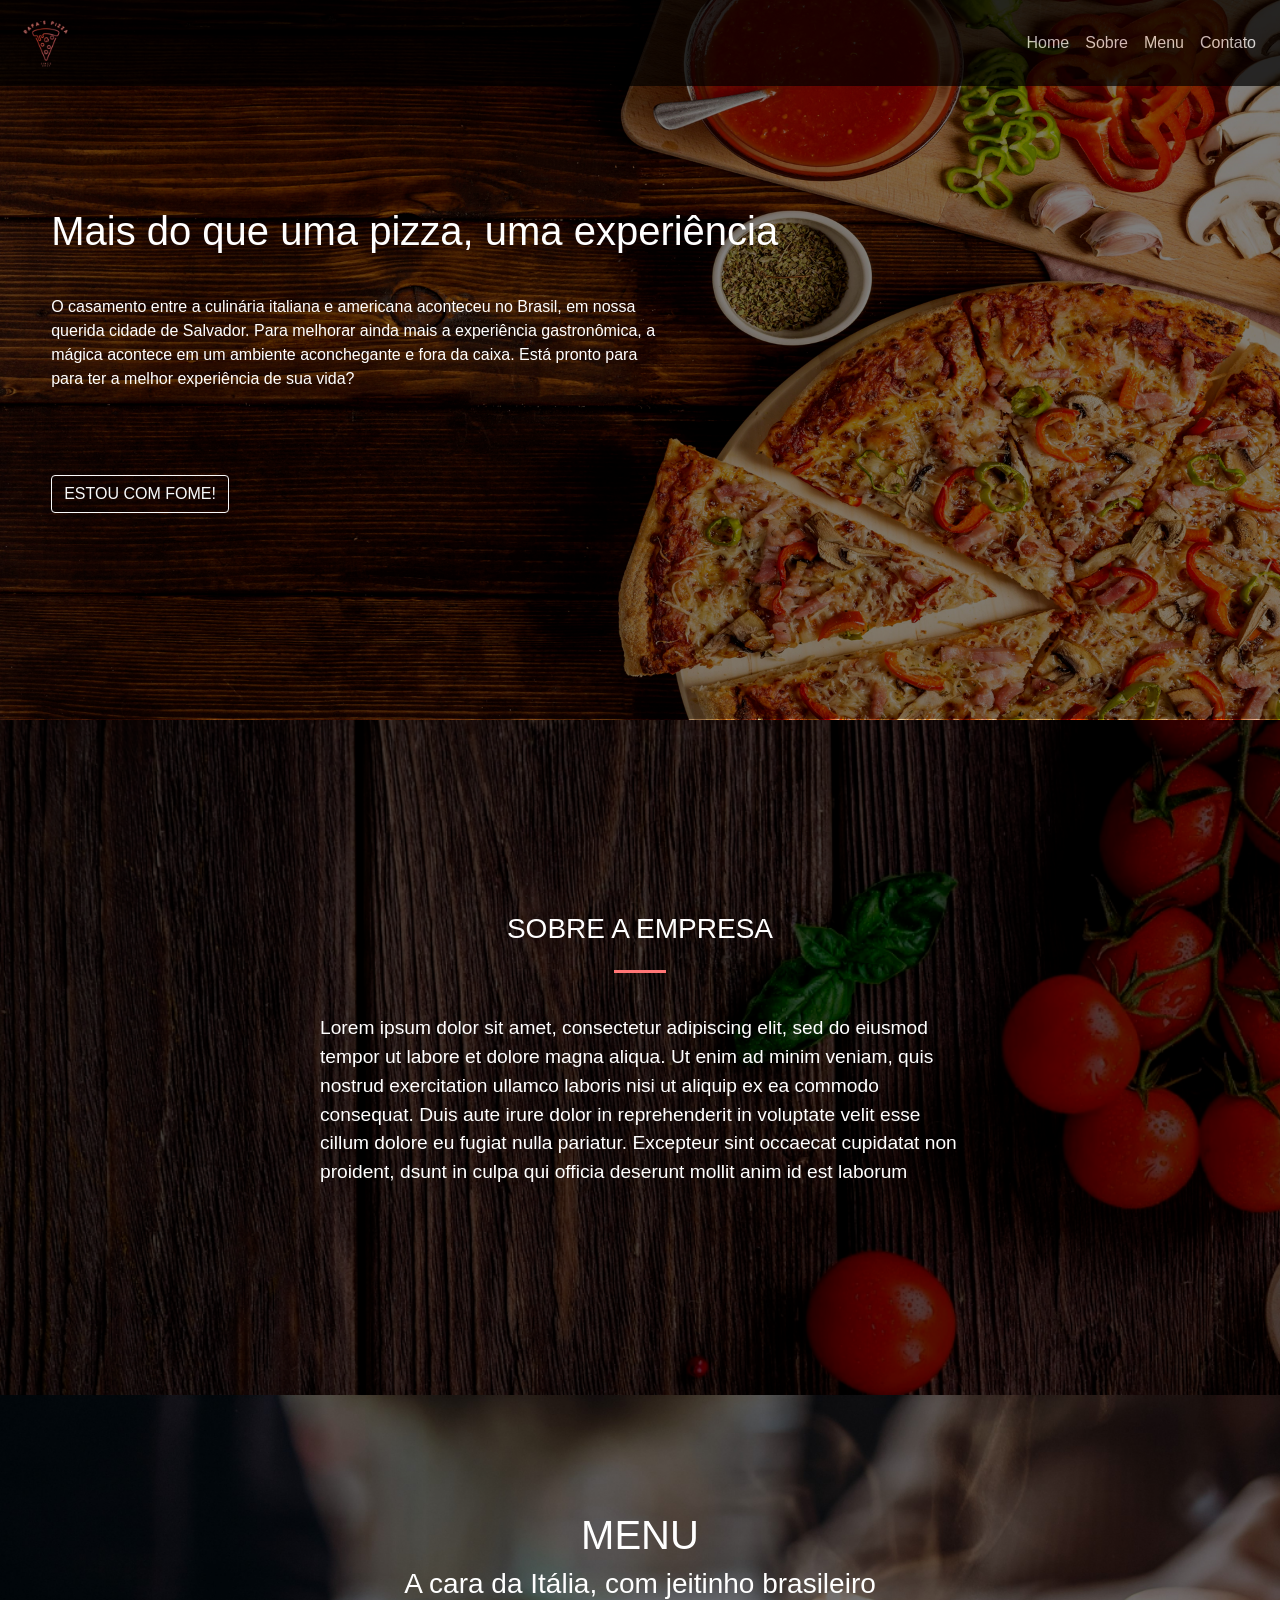
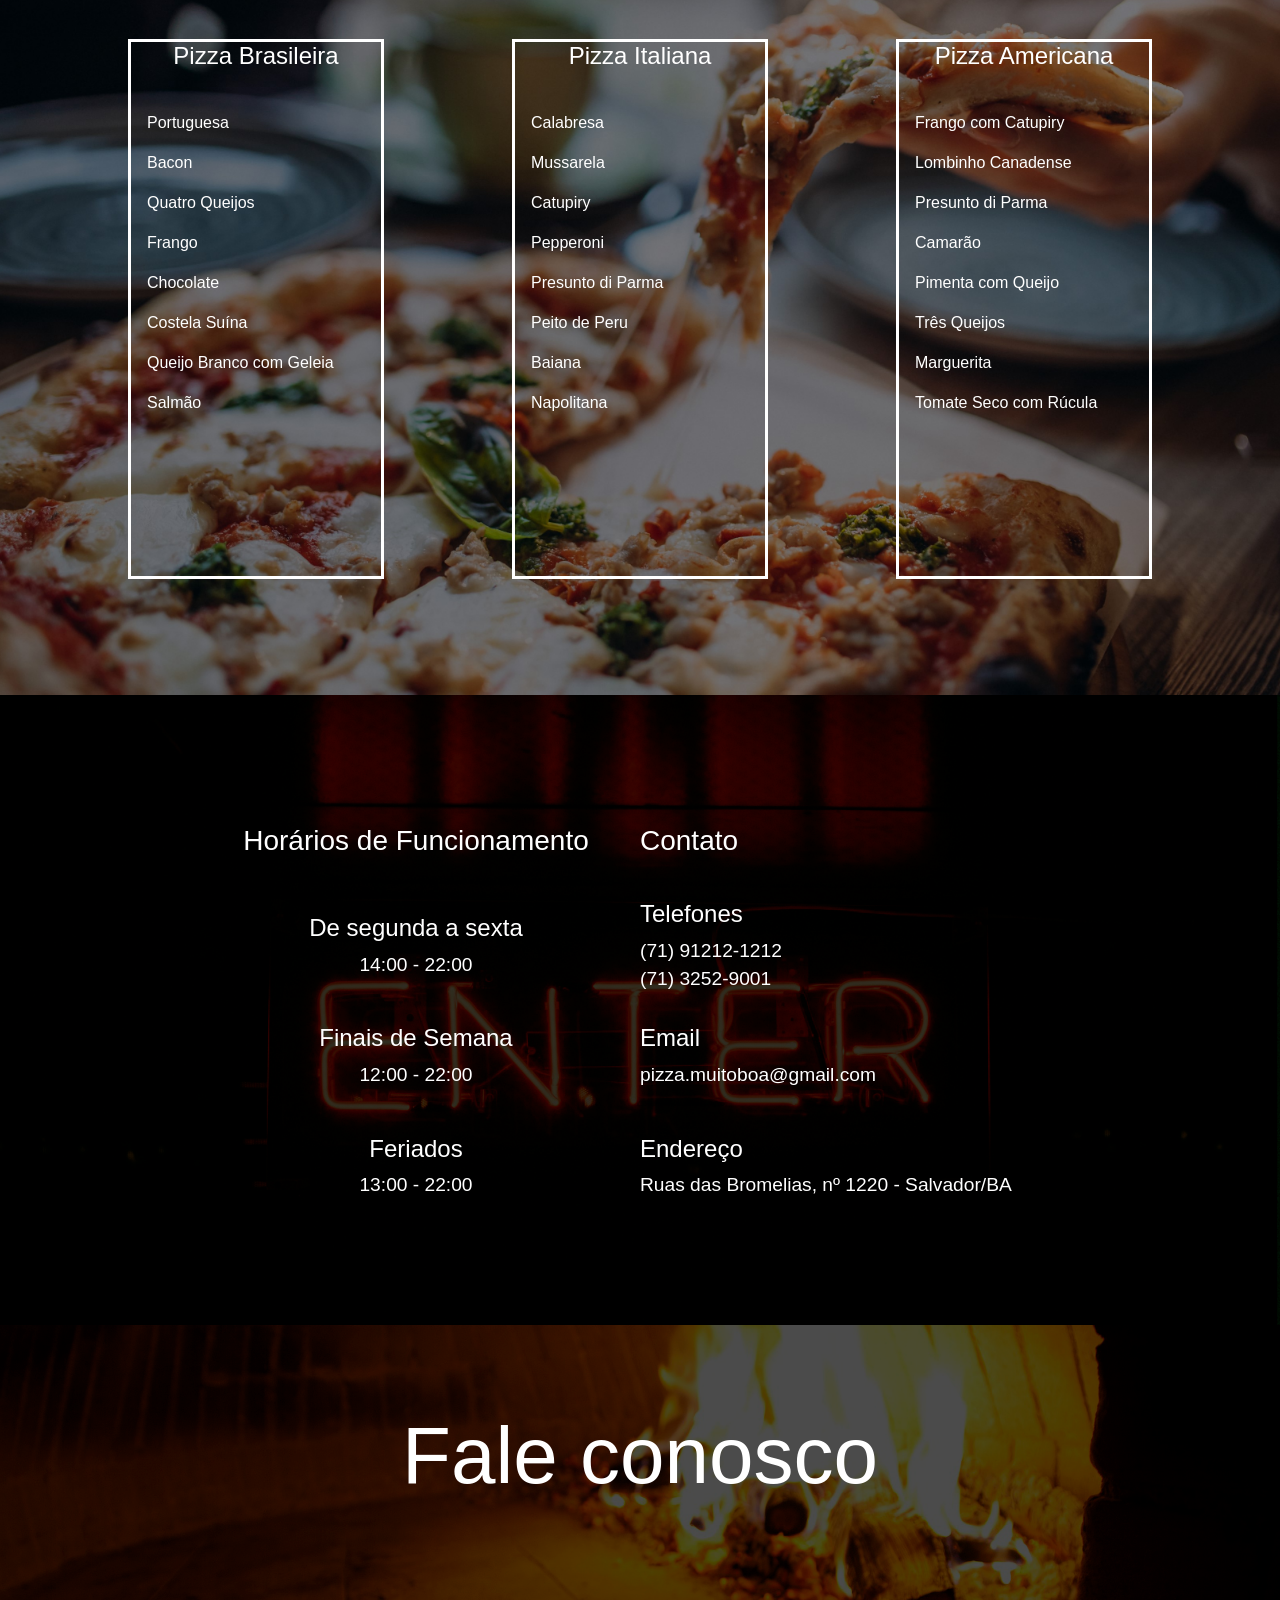
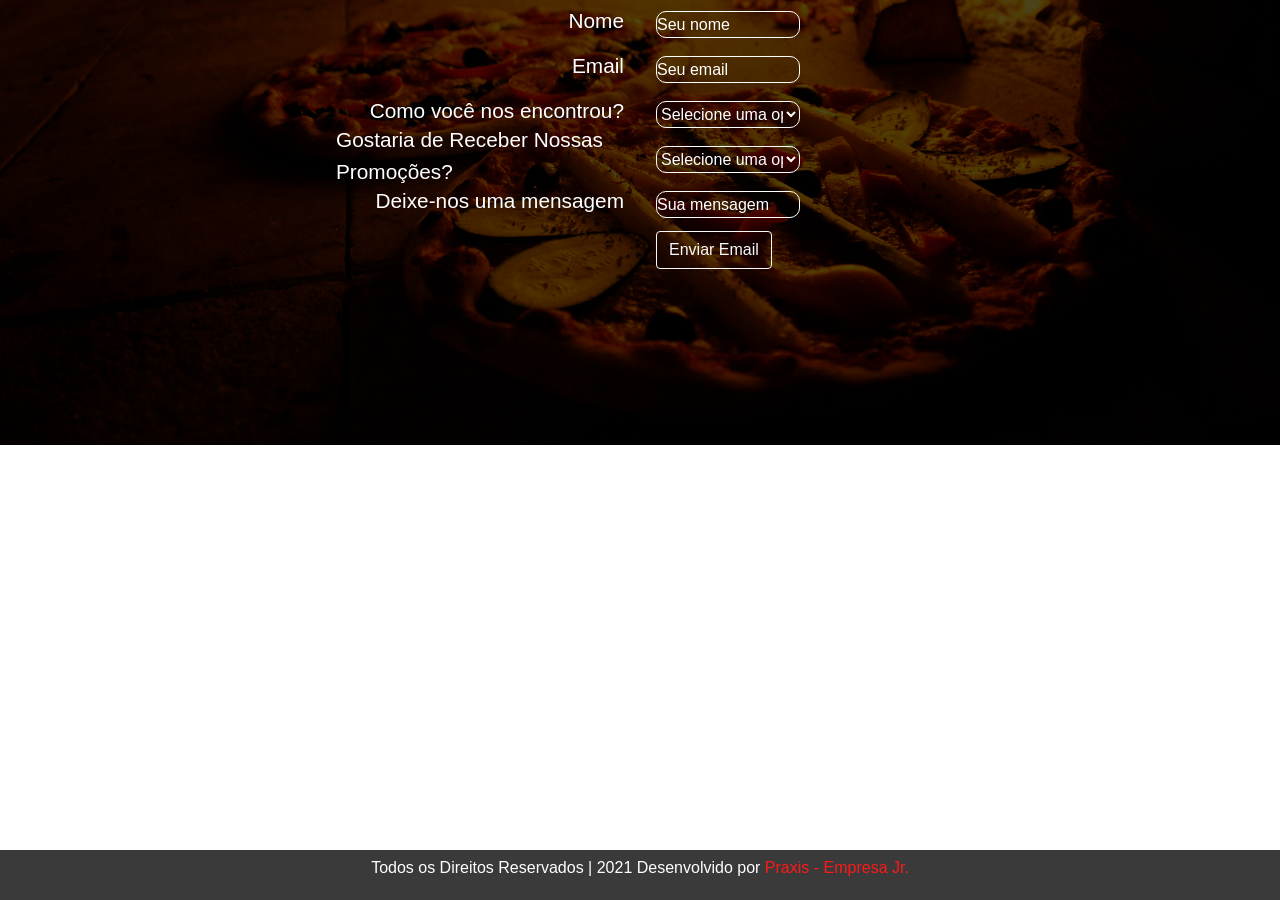
==== commit fb8dac67: "Responsividade Contato" ====
--- a/Projeto_Final/Backups_Testes/19_05 - 14-41/index.html
+++ b/Projeto_Final/Backups_Testes/19_05 - 14-41/index.html
@@ -88,9 +88,7 @@
         in voluptate velit esse cillum dolore eu fugiat nulla pariatur. Excepteur sint occaecat cupidatat
         non proident, dsunt in culpa qui officia deserunt mollit anim id est laborum
         </p>
-        <div>
-
-        </div>
+
         </div>
     </section>
 
@@ -151,81 +149,19 @@
     </section>
 
     <section id="contact">
-        
-        <div id="clock" class="area">
-            <br>
-            
-            <h3>Horários de Funcionamento</h3>
-
-            <br>
-            <br>
-
-          <div class="week">
-            <h4>De segunda a sexta</h4>
-            <p>
-                14:00 - 22:00
-            </p>
-            <br>
-          </div>
-          <div id="weekend">   
-            <h4>Finais de Semana</h4>
-            <p>
-               12:00 - 22:00
-            </p>
-            <br>
-          </div>
-          <div id="holidays">  
-            <h4>Feriados</h4>
-            <p>
-                13:00 - 22:00
-            </p>
-          </div>
-        </div>
-
-        <div id="area">
-            <br>
-
-            <h3>Contato</h3>
-
-            <br>
-            <br>
-
-            <h4>Telefones</h4>
-            <p>
-            (71) 91212-1212 <br>
-            (71) 3252-9001
-            </p>
-            <br>
-        
-            <h4>Email</h4>
-            <p>
-                pizza.muitoboa@gamil.com
-            </p>
-            <br>
-
-            <h4>Endereço</h4>
-            <p>
-                Ruas das Bromelias, nº 1220 - Salvador/BA
-            </p>
-
-        </div>
-    
-    </section>
-
-    <section id="contacto">
-    
-        <div id="clock" class="igual center">
-            <div class="contato_box center">
-                <div class="right">
+    
+        <div id="clock" class="igual left ">
+            <div class="contato_box left ">
+                <div class="center small ">
                     <h3>Horários de Funcionamento</h3>
                 </div>
     
-                <div class="center small">
+                <div class="center small ">
                     <h4>De segunda a sexta</h4>
                     <p>14:00 - 22:00</p> 
                 </div>
     
-                <div class="center small">
+                <div class="center small ">
                     <h4>Finais de Semana</h4>
                     <p>12:00 - 22:00</p>
                 </div>
@@ -236,12 +172,11 @@
                 </div>
             
             </div>
-
-        </div>
-
-        <div id="number" class="igual center">
-            <div class="contato_box">     
-                <div class="right">
+        </div>
+
+        <div id="number" class="igual right">
+            <div class="contato_box left">
+                <div class="right small">
                     <h3>Contato</h3>
                 </div>
     
@@ -255,15 +190,15 @@
     
                 <div class="right small">
                     <h4>Email</h4>
-                    <p>pizza.muitoboa@gmail.com</p>
+                    <p class="contact-small">pizza.muitoboa@gmail.com</p>
                 </div>
     
                 <div class="right small">
                     <h4>Endereço</h4>
-                    <p>Ruas das Bromelias, nº 1220 - Salvador/BA</p>
-                </div>
-            </div>
-
+                    <p class="">Ruas das Bromelias, nº 1220 - Salvador/BA</p>
+                </div>
+            
+            </div>
         </div>
     </section>
 
--- a/Projeto_Final/Backups_Testes/19_05 - 14-41/style.css
+++ b/Projeto_Final/Backups_Testes/19_05 - 14-41/style.css
@@ -113,28 +113,33 @@
   /* Começo: About */
   
   #about{
-      min-width:100%;
-      min-height: 75vh;
+      width:100%;
+      height: 75vh;
       justify-content: space-between;
       background-image: url(./images/about.png);
       background-size: cover;
       background-repeat:no-repeat;
       color: #FFFFFF;
-  }
-  
-  #about div {
       display: flex;
       flex-direction: column;
       align-items: center;
-      justify-content: space-evenly;
+      justify-content: center;
+  }
+  
+  #about div {
+      display: flex;
+      flex-direction: column;
+      align-items: center;
+      justify-content: center;
   }
   
   #about h3 {
-      padding-top: 6%;
+      padding-top: 0%;
+      /* padding-top: 6%; */
   }
   
   #about p {
-      padding-top: 4%;
+      padding-top: 2%;
       width: 50%;
       font-size: 1.2rem;
       font-weight: initial;
@@ -203,37 +208,8 @@
   
   /* Começo: Contact */
   
+  
   #contact{
-      min-width:90vw;
-      min-height: 75vh;
-      background-image: url(./images/contato.png); 
-      background-repeat: no-repeat;
-      background-size: cover;
-      background-position: center;
-      display: none;
-      /* display: flex; */
-      flex-direction: row;
-      align-items: center;
-      justify-content: center;
-      color: #FFFFFF;
-  }
-  
-  
-  .area{
-    margin-right: 15rem;
-    
-  }
-  
-  .area h3{
-      margin-top: -1.9rem;
-  }
-  
-  
-  /* Fim: Contact */
-  
-  /* Contact -2 */
-  
-  #contacto{
     width: 100%;
     height: 70vh;
     background-image: url(./images/contato.png); 
@@ -248,19 +224,40 @@
     color: #FFFFFF;
   }
   
-  
-  
-  
+
   .igual{
     width: 50%;
-    height: 80vh;
+    height: 100%;
     display: flex;
     flex-direction: column;
   }
   
   .contato_box{
-    width: 30vw;
-    height: 40vh;
+    width: 70%;
+    height: 70%;
+  }
+
+  /*.contato-box{
+    width: 90%;
+    height: 30%;
+    display: flex;
+    flex-direction: column;
+    align-items: center;
+    color: #FFFFFF;
+  } */
+
+  #contact p{
+    font-size: 1.2rem;
+  }
+
+  .contact-email{
+    font-size: 1.2rem;
+  }
+
+
+  .small{
+  width: 100%;
+  height: 50%;
   }
   
   
@@ -280,10 +277,7 @@
     border: 2px solid #c21cb4;
   }
   
-  .small{
-    width: 20rem;
-    height: 5rem;
-  }
+  
   
   .center{
     display: flex;
@@ -305,8 +299,8 @@
     align-items: flex-start;
     justify-content: center;
   }
-  
-  /* Contact -2 */
+  /* Fim: Contact */
+
   
   /* Começo: Form */
   
@@ -560,8 +554,40 @@
 
   /* Começo: About */
   #about{
-    display: none;
-  }
+    display: flex;
+    height: 90vh;
+  }
+
+  #about p {
+    padding-top: 4%;
+    width: 90%;
+    font-size: 1rem;
+    font-weight: initial;
+    text-align: justify;
+  }
+
+  #about div {
+    width:100%;
+    height: 100%;
+    display: flex;
+    flex-direction: column;
+    align-items: center;
+    justify-content: center;
+  }
+
+  #about h3 {
+    padding-top: 1%;
+    /* padding-top: 6%; */
+  }
+
+  #about hr{
+    width: 15%;
+    height: 0.2rem;
+    background-color: #FF7575;
+    border: none;
+  }
+
+
   /* Fim: About */
 
 
@@ -575,6 +601,7 @@
 
   #menu h1{
     font-size: 2.8rem;
+    margin-top: 5%;
   }
   
   #menu h3{
@@ -613,18 +640,170 @@
 
 
   /* Começo: Contato */
-  #contacto{
-    display: none;
-  }
-
+ 
   #contact{
-    display: none;
-  }
+    width: 100%;
+    height: 80vh;
+    background-image: url(./images/contato.png); 
+    background-repeat: no-repeat;
+    background-size: cover;
+    background-position: center;
+    /* display: none; */
+    display: flex;
+    flex-direction: row;
+    align-items: center;
+    justify-content: space-between;
+    color: #FFFFFF;
+  }
+  
+
+  .igual{
+    width: 50%;
+    height: 80%;
+    display: flex;
+    flex-direction: column;
+  }
+  
+  .contato_box{
+    width: 100%;
+    height: 100%;
+  }
+
+  /*.contato-box{
+    width: 90%;
+    height: 30%;
+    display: flex;
+    flex-direction: column;
+    align-items: center;
+    color: #FFFFFF;
+  } */
+
+  #contact h3{
+    font-size: 1.5rem;
+    text-align: center;
+  }
+
+  #contact h4{
+    font-size: 1.2rem;
+    text-align: center;
+  }
+
+  #contact p{
+    font-size: 1rem;
+  }
+
+  .contact-small{
+    font-size: 0.8rem !important;
+  }
+
+  .small{
+  width: 90%;
+  height: 50%;
+  /* border: 2px solid #08c208; */
+  }
+
+  
   /* Fim: Contato */
 
+  /* Começo: Forms */
   #form{
-    display: none;
-  }
+    display: flex;
+  }
+
+  .form-box{
+    width: 50%;
+    height: 50vh;
+    display: flex;
+    flex-direction: column;
+  }
+
+  #form h3{
+    font-size: 2rem;
+  }
+
+  #form label{
+    font-size: 0.8rem;
+  }
+
+  #box_forms{
+    width: 100%;
+    max-height: 30% !important;
+    display: flex;
+    flex-direction: row;
+    align-items: center;
+    justify-content: space-evenly;
+  }
+
+  .wb{
+    color: #FFFFFF;
+    background-color: black;
+  }
+
+  .tam-form{
+    width: 100%;
+    height: 100%;
+  }
+
+  .toda{
+    width: 100%;
+    height: 100%;
+  }
+  
+  .label-box{
+      width: 90%;
+      height: 10%;
+      display: flex;
+      flex-direction: column;
+      align-items: center;
+      color: #FFFFFF;
+  }
+
+  #box_forms option:hover{
+    color-adjust: none;
+    background-color: none;
+  }
+
+  #box_forms option{
+    color: #000000;
+  }
+
+  .input-box{
+    width: 90%;
+    height: 10%;
+    /* display: flex;
+    flex-direction: column;
+    align-items: center; */
+  }
+
+  .input_button{
+    width: 100vw;
+    height: 10%;
+    border: 3px solid #FFFFFF;
+  }
+
+  .option-custom select{
+    color: #000000;
+  }
+
+  #form label{
+    width: 100%;
+    height: 3vh;
+    /* float: left; */
+  }
+
+  .form-input{
+    width: 100%;
+    height: 10%;
+  }
+
+  .input{
+    width: 50%;
+    height: 60%;
+    border: 1px solid #FFFFFF;
+    border-radius: 10px;
+  }
+
+  /* Fim: Forms */
 
 
   /* Começo: Maps */
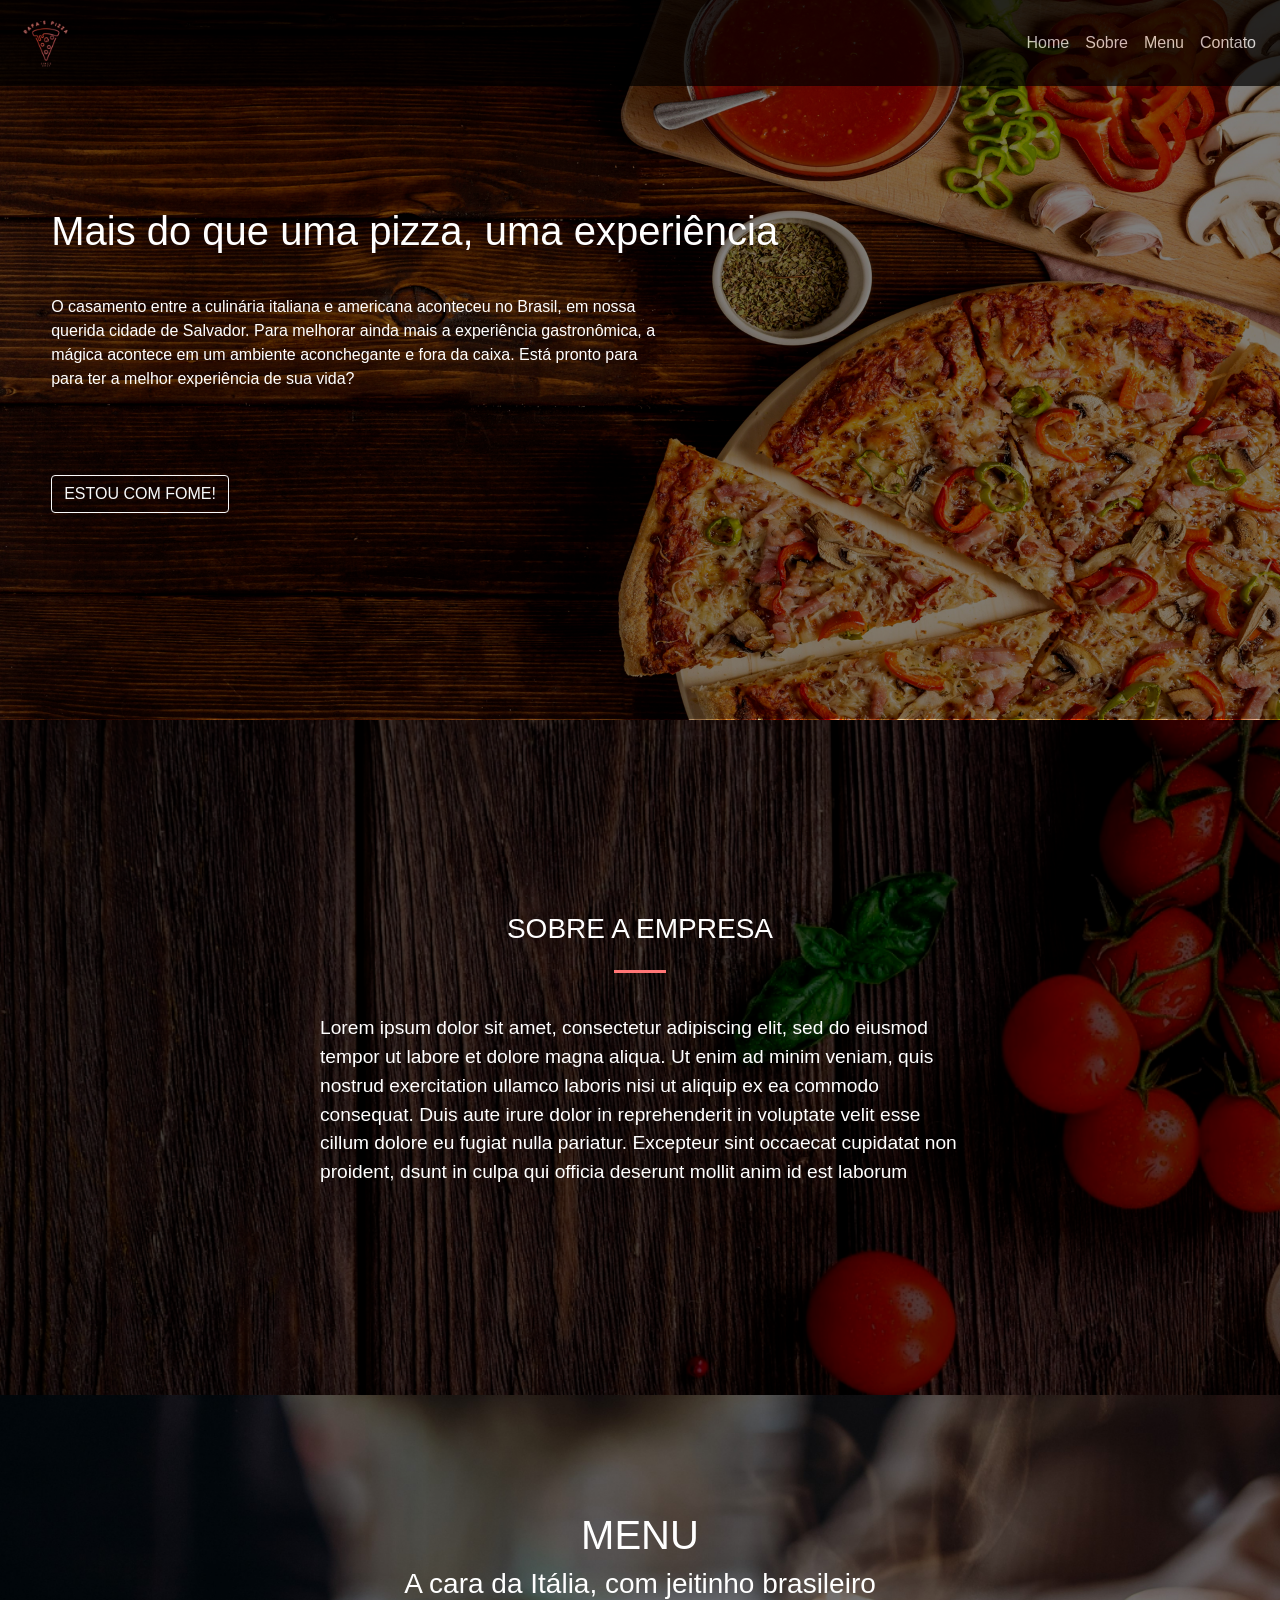
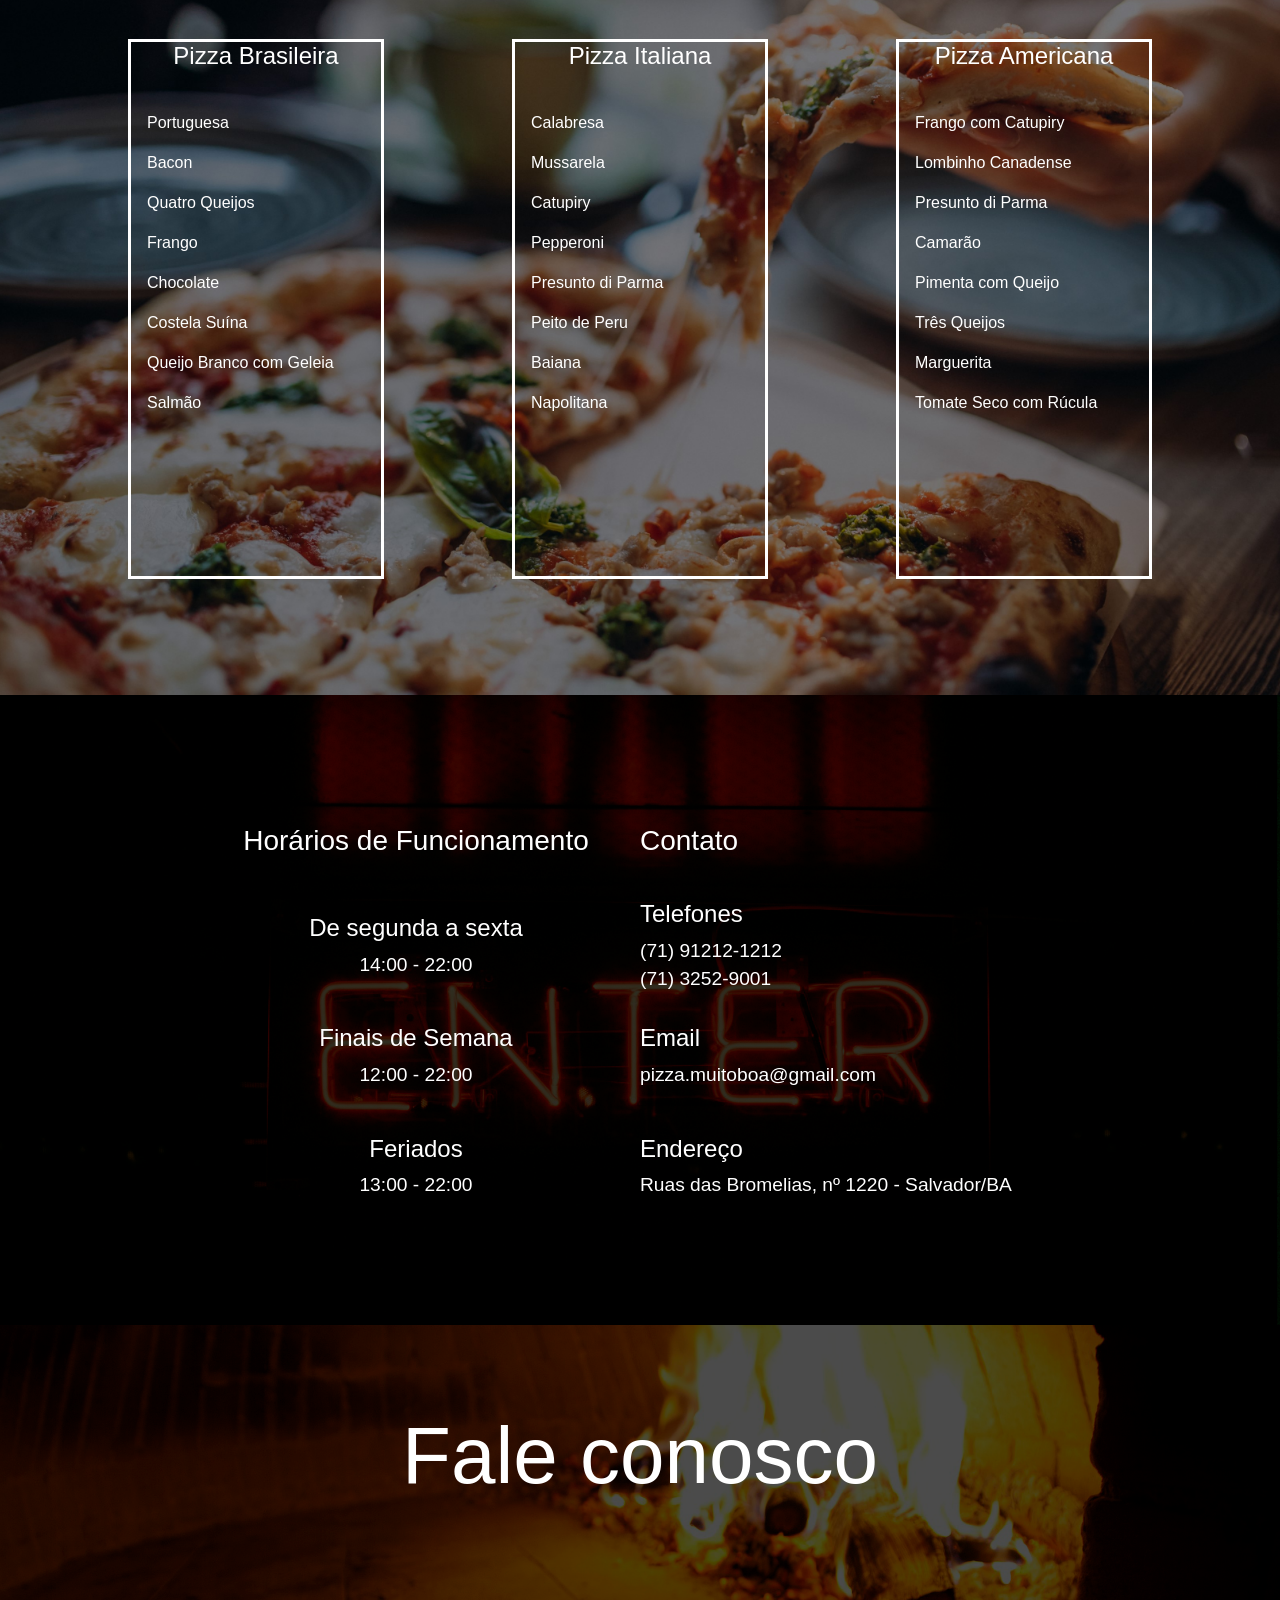
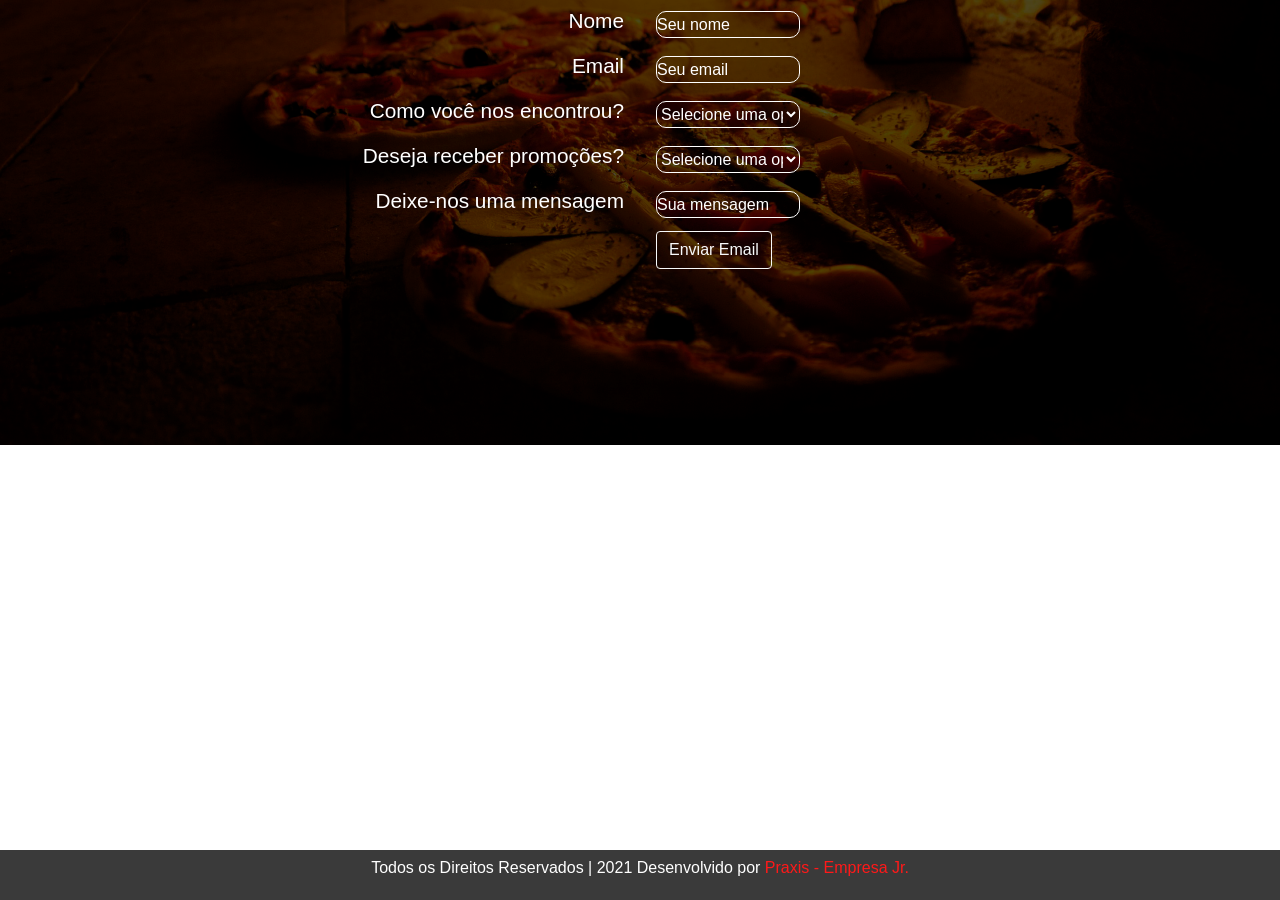
==== commit 29cf7827: "Responsividade 70%" ====
--- a/Projeto_Final/Backups_Testes/19_05 - 14-41/index.html
+++ b/Projeto_Final/Backups_Testes/19_05 - 14-41/index.html
@@ -222,7 +222,7 @@
                         </div>
 
                         <div class="label_check label-box center">
-                            <label class="left" for="promotion">Gostaria de Receber Nossas Promoções?</label>
+                            <label class="left" for="promotion">Deseja receber promoções?</label>
                         </div>
 
                         <div class="label_text label-box center">
@@ -239,15 +239,15 @@
                         <form action="send_mail.php" method="post" name="form" class="tam-form">
                             <div class="toda center">
                                 
-                                <div class="input_name input-box form-input right">
+                                <div class="input_name input-box right">
                                     <input id="name" class="input placeholder-text" type="text" name="name" placeholder="Seu nome" required>
                                 </div>
-                                <div class="input_email input-box form-input right">
+                                <div class="input_email input-box right">
                                     <input id="email" class="input placeholder-text" type="email" name="email" placeholder="Seu email" required>
                                 </div>
                                 <div class="email">
                                 </div>
-                                <div class="input_how input-box form-input right">
+                                <div class="input_how input-box right">
                                     <select name="how" id="how" class="input placeholder-text" required>
                                         <option class="" value="">Selecione uma opção</option>
                                         <option value="Redes sociais">Redes sociais</option>
--- a/Projeto_Final/Backups_Testes/19_05 - 14-41/style.css
+++ b/Projeto_Final/Backups_Testes/19_05 - 14-41/style.css
@@ -750,8 +750,8 @@
   }
   
   .label-box{
-      width: 90%;
-      height: 10%;
+      width: 100%;
+      height: 20%;
       display: flex;
       flex-direction: column;
       align-items: center;
@@ -768,11 +768,11 @@
   }
 
   .input-box{
-    width: 90%;
-    height: 10%;
-    /* display: flex;
-    flex-direction: column;
-    align-items: center; */
+    width: 100%;
+    height: 20%;
+    display: flex;
+    flex-direction: column;
+    align-items: center;
   }
 
   .input_button{
@@ -788,6 +788,8 @@
   #form label{
     width: 100%;
     height: 3vh;
+    font-size: 1rem;
+    text-align: right;
     /* float: left; */
   }
 
@@ -797,7 +799,7 @@
   }
 
   .input{
-    width: 50%;
+    width: 80%;
     height: 60%;
     border: 1px solid #FFFFFF;
     border-radius: 10px;
@@ -808,7 +810,7 @@
 
   /* Começo: Maps */
   #maps{
-    display: none;
+    display: flex;
   }
   
   /* Fim: Maps */
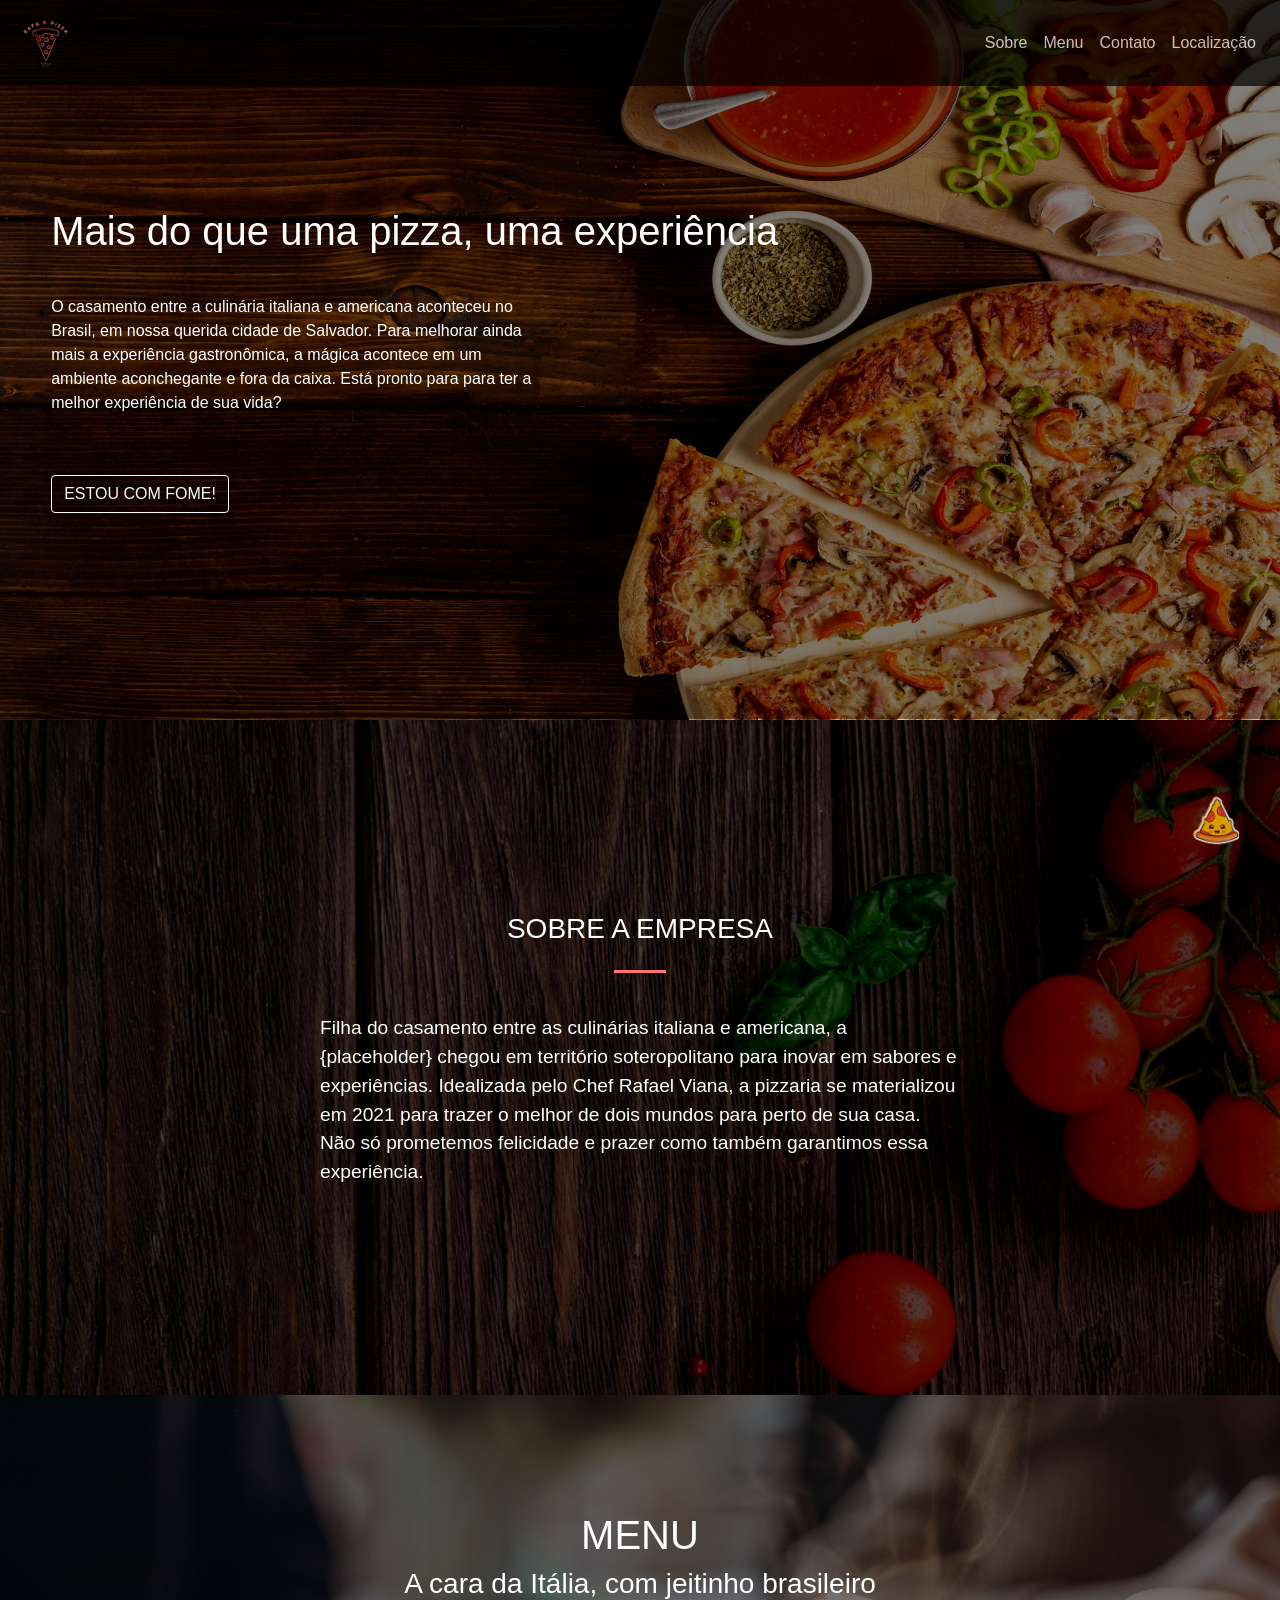
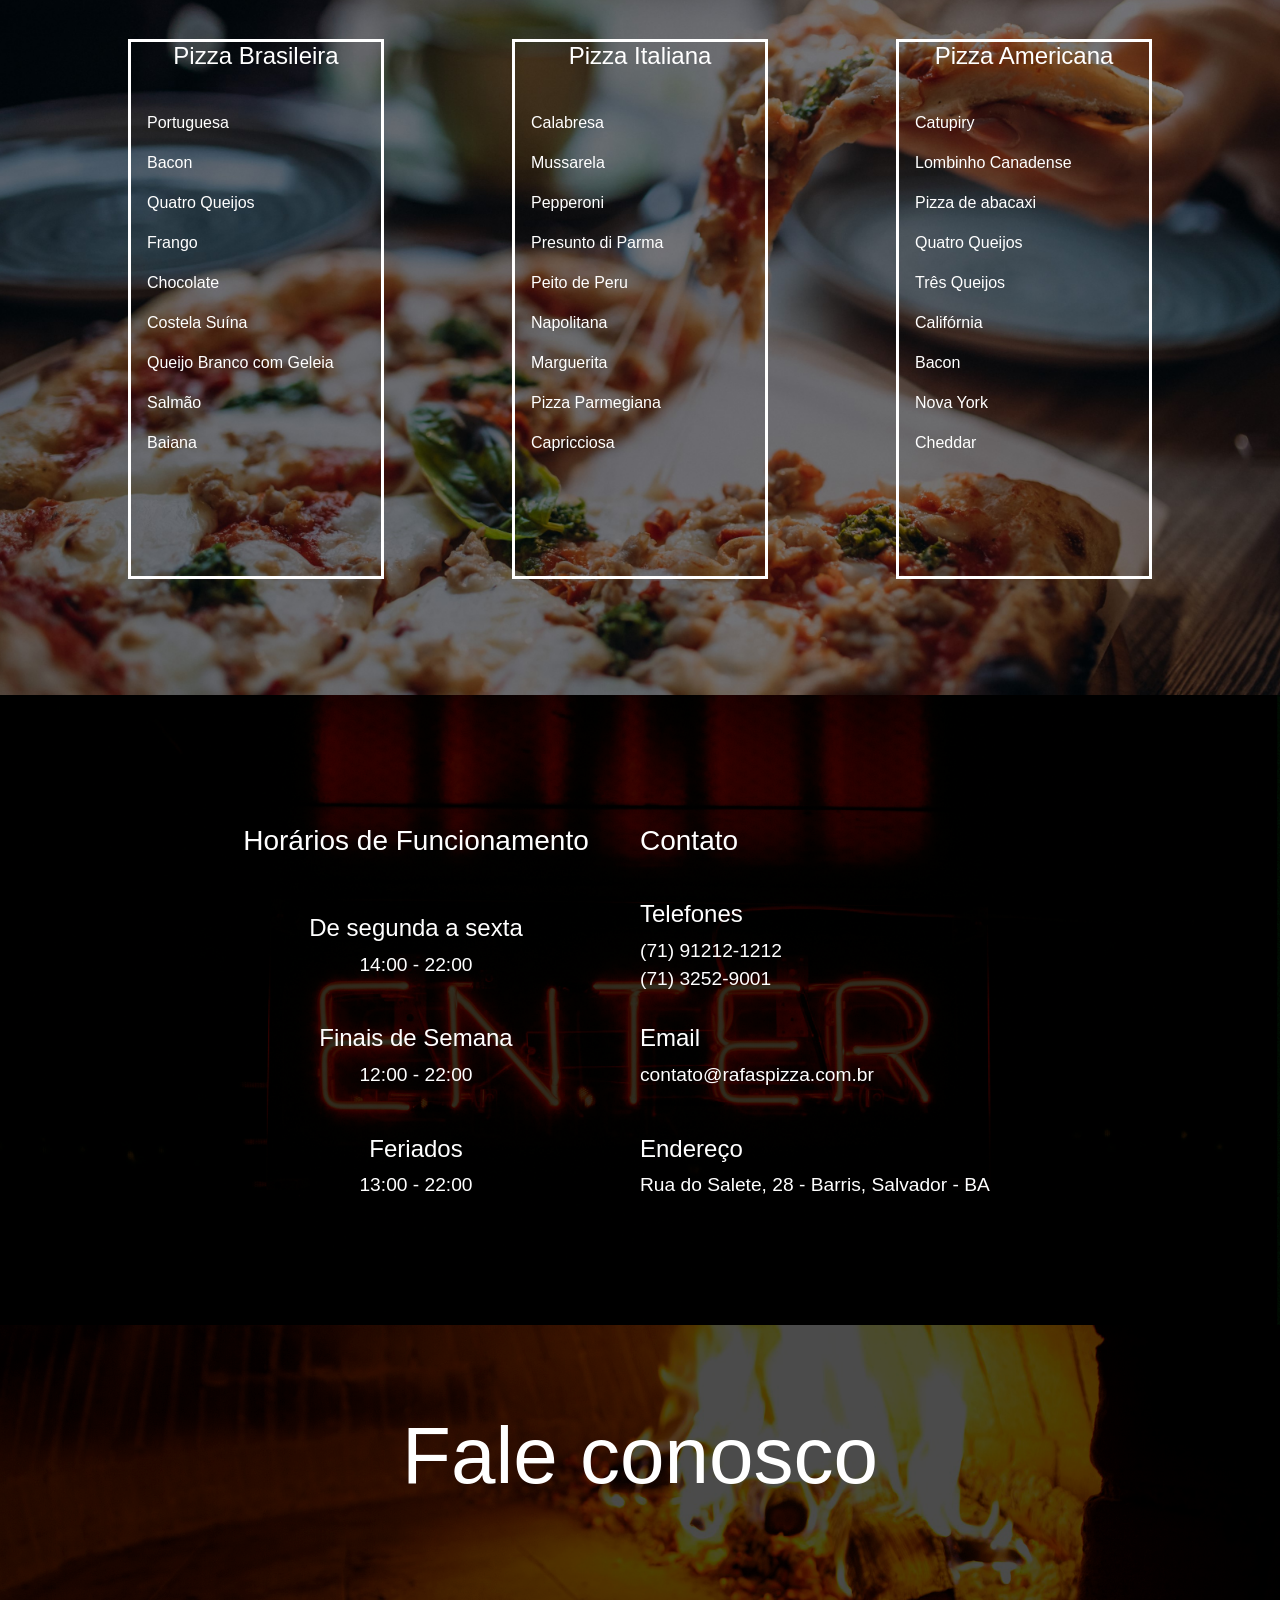
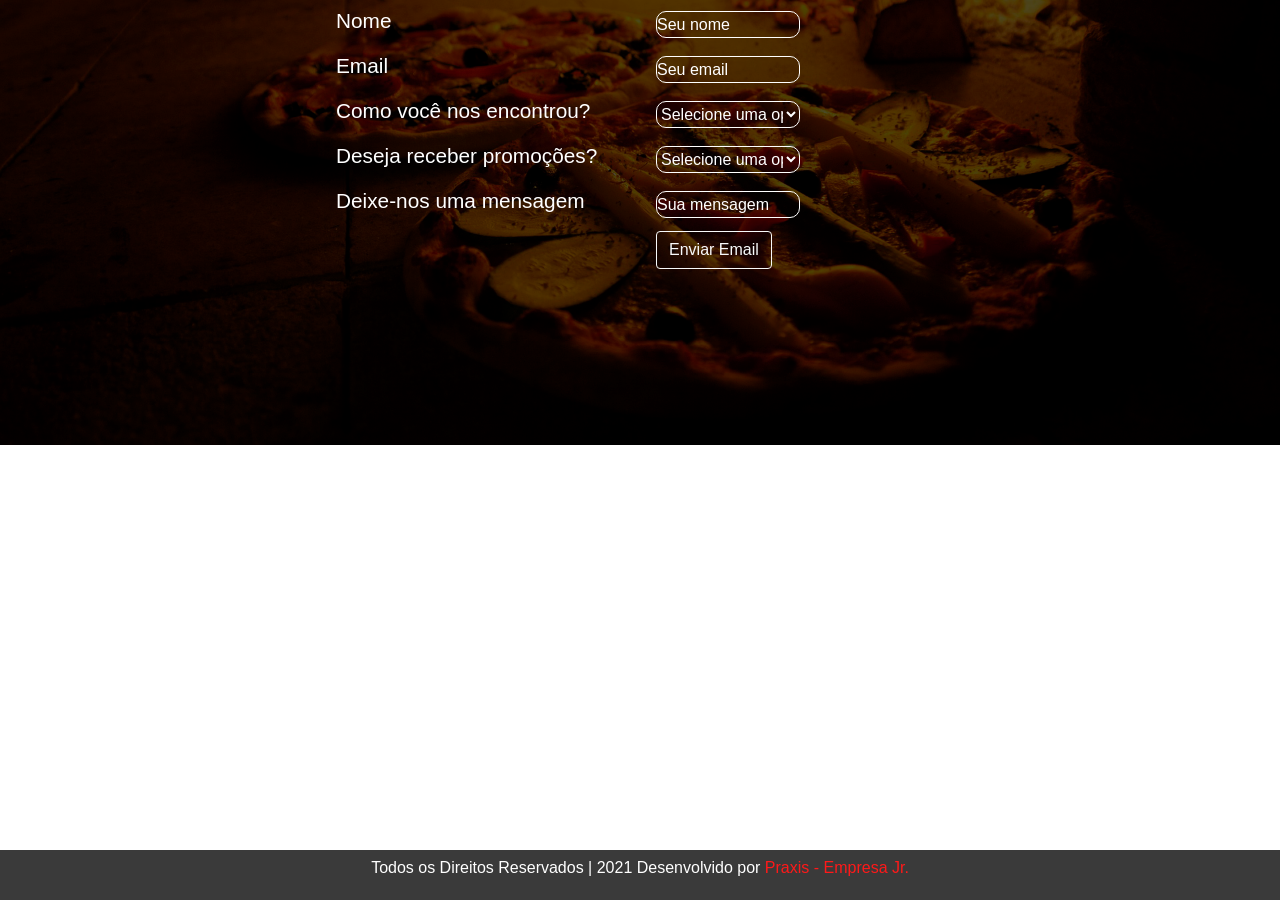
==== commit 79e005c0: "Site 90%" ====
--- a/Projeto_Final/Backups_Testes/19_05 - 14-41/index.html
+++ b/Projeto_Final/Backups_Testes/19_05 - 14-41/index.html
@@ -39,18 +39,18 @@
               
                 <div class="collapse navbar-collapse flex-row-reverse" id="conteudoNavbarSuportado">
                   <ul class="navbar-nav bd-navbar-nav ">
-                    <li class="nav-item active">
-                      <a class="nav-link" href="#home">Home</a>
-                    </li>
-                    <li class="nav-item active">
-                      <a class="nav-link" href="#about">Sobre</a>
-                    </li>
-                    <li class="nav-item active">
-                        <a class="nav-link" href="#menu">Menu</a>
-                      </li>
                       <li class="nav-item active">
-                        <a class="nav-link" href="#">Contato</a>
-                      </li>
+                          <a class="nav-link" href="#about">Sobre</a>
+                        </li>
+                        <li class="nav-item active">
+                            <a class="nav-link" href="#menu">Menu</a>
+                        </li>
+                        <li class="nav-item active">
+                            <a class="nav-link" href="#contact">Contato</a>
+                        </li>
+                        <li class="nav-item active">
+                          <a class="nav-link" href="#maps">Localização</a>
+                        </li>
                   </ul>
                 </div>
               </nav>
@@ -82,11 +82,7 @@
             <h3>SOBRE A EMPRESA</h3>
         <hr>
         <p>
-        Lorem ipsum dolor sit amet, consectetur adipiscing elit, sed do eiusmod tempor
-        ut labore et dolore magna aliqua. Ut enim ad minim veniam, quis nostrud exercitation
-        ullamco laboris nisi ut aliquip ex ea commodo consequat. Duis aute irure dolor in reprehenderit
-        in voluptate velit esse cillum dolore eu fugiat nulla pariatur. Excepteur sint occaecat cupidatat
-        non proident, dsunt in culpa qui officia deserunt mollit anim id est laborum
+            Filha do casamento entre as culinárias italiana e americana, a {placeholder} chegou em território soteropolitano para inovar em sabores e experiências. Idealizada pelo Chef Rafael Viana, a pizzaria se materializou em 2021 para trazer o melhor de dois mundos para perto de sua casa. Não só prometemos felicidade e prazer como também garantimos essa experiência.
         </p>
 
         </div>
@@ -113,6 +109,7 @@
                     <p>Costela Suína</p>
                     <p>Queijo Branco com Geleia</p>
                     <p>Salmão</p>
+                    <p>Baiana</p>
                 </div>
             </div>
 
@@ -121,26 +118,28 @@
                 <div class="box-content">
                     <p>Calabresa</p>
                     <p>Mussarela</p>
-                    <p>Catupiry</p>
                     <p>Pepperoni</p>
                     <p>Presunto di Parma</p>
                     <p>Peito de Peru</p>
-                    <p>Baiana</p>
                     <p>Napolitana</p>
+                    <p>Marguerita</p>
+                    <p>Pizza Parmegiana</p>
+                    <p>Capricciosa</p>
                 </div>
             </div>
 
             <div class="box">
                 <h4>Pizza Americana</h4>
                 <div class="box-content">
-                    <p>Frango com Catupiry</p>
+                    <p>Catupiry</p>
                     <p>Lombinho Canadense</p>
-                    <p>Presunto di Parma</p>
-                    <p>Camarão</p>
-                    <p>Pimenta com Queijo</p>
+                    <p>Pizza de abacaxi</p>
+                    <p>Quatro Queijos</p>
                     <p>Três Queijos</p>
-                    <p>Marguerita</p>
-                    <p>Tomate Seco com Rúcula</p>
+                    <p> Califórnia</p>
+                    <p>Bacon</p>
+                    <p>Nova York</p>
+                    <p>Cheddar</p>
                 </div>
             </div>
 
@@ -190,12 +189,12 @@
     
                 <div class="right small">
                     <h4>Email</h4>
-                    <p class="contact-small">pizza.muitoboa@gmail.com</p>
+                    <p class="contact-small">contato@rafaspizza.com.br</p>
                 </div>
     
                 <div class="right small">
                     <h4>Endereço</h4>
-                    <p class="">Ruas das Bromelias, nº 1220 - Salvador/BA</p>
+                    <p class=""> Rua do Salete, 28 - Barris, Salvador - BA</p>
                 </div>
             
             </div>
@@ -210,23 +209,23 @@
         <div id="box_forms" class="">
                     <div class="form-box center">
                         <div class="label_nome label-box center">
-                            <label class="left" for="name">Nome</label>
+                            <label class="right" for="name">Nome</label>
                         </div>
 
                         <div class="label_email label-box center">
-                            <label class="left" for="email">Email</label>
+                            <label class="right" for="email">Email</label>
                         </div>
 
                         <div class="label_how label-box center">
-                            <label class="left" for="how">Como você nos encontrou?</label>
+                            <label class="right" for="how">Como você nos encontrou?</label>
                         </div>
 
                         <div class="label_check label-box center">
-                            <label class="left" for="promotion">Deseja receber promoções?</label>
+                            <label class="right" for="promotion">Deseja receber promoções?</label>
                         </div>
 
                         <div class="label_text label-box center">
-                            <label class="left" for="text">Deixe-nos uma mensagem</label>
+                            <label class="right" for="text">Deixe-nos uma mensagem</label>
                         </div>
 
                         <div class="label_button label-box center">
@@ -277,12 +276,93 @@
 
 	</section>
 
+    <!-- 
+        
+    <section id="form">
+        <div id="title">
+			<h3>Fale conosco</h3>
+		</div>
+
+        <div id="box_forms" class="">
+                    <div class="form-box center">
+                        <div class="label_nome label-box center">
+                            <label class="left" for="name">Nome</label>
+                        </div>
+
+                        <div class="label_email label-box center">
+                            <label class="left" for="email">E-mail</label>
+                        </div>
+
+                        <div class="label_how label-box center">
+                            <label class="left" for="how">Como você nos encontrou?</label>
+                        </div>
+
+                        <div class="label_check label-box center">
+                            <label class="left" for="promotion">Gostaria de receber nossas promoções?</label>
+                        </div>
+
+                        <div class="label_text label-box center">
+                            <label class="left" for="text">Deixe-nos uma mensagem</label>
+                        </div>
+
+                        <div class="label_button label-box center">
+                            
+                        </div>
+            
+                    </div>
+                    
+                    <div class="form-box">
+                        <form action="send_mail.php" method="post" name="form" class="tam-form">
+                            <div class="toda center">
+                                
+                                <div class="input_name input-box form-input right" >
+                                    <input id="name" class="input placeholder-text" type="text" name="name" placeholder="Seu nome" required pattern="[a-z\s]+$" >
+                                </div>
+                                <div class="input_email input-box form-input right">
+                                    <input id="email" class="input placeholder-text" type="email" name="email" placeholder="Seu email" required>
+                                </div>
+                                <div class="email">
+                                </div>
+                                <div class="input_how input-box form-input right">
+                                    <select name="how" id="how" class="input placeholder-text" required>
+                                        <option class="" value="">Selecione uma opção</option>
+                                        <option value="Redes sociais">Redes sociais</option>
+                                        <option value="Por outras pessoas">Por outras pessoas</option>
+                                        <option value="Outdoors">Outdoors</option>
+                                        <option value="Outra forma">Outra forma</option>
+                                    </select>
+                                </div>
+                                <div class="input_check input-box right">
+                                    <select name="promotion" id="promotion" class="input placeholder-text option-custom" required>
+                                        <option value="">Selecione uma opção</option>
+                                        <option value="Sim">Sim</option>
+                                        <option value="Não">Não</option>
+                                    </select>
+                                </div>
+                                <div class="input_text input-box right">
+                                    <input id="text" class="input placeholder-text" type="text" name="text" placeholder="Sua mensagem" required>
+                                </div>
+                                <div class="input-box right">
+                                    <input id="sub" class="btn btn-outline-light" type="submit" name="submit" value="Enviar Email">
+                                </div>
+                            </div>
+                        </form>
+                    </div>
+        </div>
+		
+
+	</section>
+
+     -->
+
 
     <section id="maps">
             <iframe src="https://www.google.com/maps/embed?pb=!1m18!1m12!1m3!1d971.9465258528716!2d-38.515574743912545!3d-12.985528353351796!2m3!1f0!2f0!3f0!3m2!1i1024!2i768!4f13.1!3m3!1m2!1s0x0%3A0x0!2zMTLCsDU5JzA3LjciUyAzOMKwMzAnNTUuNyJX!5e0!3m2!1spt-BR!2sbr!4v1621271328710!5m2!1spt-BR!2sbr" width="" height="" style="border:0;" allowfullscreen="" loading="lazy" class="map"></iframe>
     </section>
     
-    <footer>
+    <a href="#home" class="top"></a>
+
+    <footer class="footer-bar">
         <p class="copyright">
         Todos os Direitos Reservados |
         <span id="copyright-year"> 2021 </span>
--- a/Projeto_Final/Backups_Testes/19_05 - 14-41/style.css
+++ b/Projeto_Final/Backups_Testes/19_05 - 14-41/style.css
@@ -88,7 +88,7 @@
   }
 
   .tamanho{
-    width: 50%;
+    width: 40%;
     height: 50%;
   }
 
@@ -442,6 +442,30 @@
   }
 
   /* Fim: Maps */
+
+  
+/* Inicio: Botão top*/
+.top{
+  width: 4.2rem;
+  height: 4.2rem;
+  position: fixed;
+  margin-right: 25px;
+  margin-bottom: -10px;
+  right: 1rem;
+  bottom: 3.5rem;
+  text-decoration: none;
+  /*filter: grayscale(40%);*/
+  background-image: url(./images/topbutton.png);
+  background-size: cover;
+  filter: brightness(0.85);
+  
+}
+
+.top:hover {
+  text-decoration: none;
+  cursor: pointer;
+}
+/* Fim: Botão top*/
   
   /* Começo: Footer */
 
@@ -480,7 +504,7 @@
   
   /* Fim: Footer */
   
-  
+
   
   
 @media only screen and (min-width: 280px) and (max-width: 768px) and (max-height: 1280px){
@@ -488,7 +512,7 @@
 
   /* Começo: NavBar */
   #navbar{
-    display: none;
+    
   }
   /* Fim: NavBar */
 
@@ -786,10 +810,10 @@
   }
 
   #form label{
-    width: 100%;
+    width: 80%;
     height: 3vh;
     font-size: 1rem;
-    text-align: right;
+    text-align: left !important;
     /* float: left; */
   }
 
@@ -826,7 +850,7 @@
 
   /* Começo: NavBar */
   #navbar{
-    display: none;
+    
   }
   /* Fim: NavBar */
 
@@ -835,12 +859,48 @@
     /* display: none; */
     /* border: 3px solid #FF7575; */
   }
+
+  
+ .home-content p{
+  margin-top: 0rem;
+  align-items: center;
+  text-align: justify;
+  font-size: 1.5rem;
+  /* width: 90%; */
+  margin-top: 2rem;
+}
+
+.home-content button{
+  margin-top: 2rem;
+  font-size: 1.5rem;
+
+}
+
+#home h1{
+  font-size: 3rem;
+  display: flex;
+  justify-content: center;
+  align-items: unset;
+}
+
   /* Fim: Home */
 
 
   /* Começo: About */
   #about{
-    display: none;
+    display: flex;
+  }
+
+  #about h3{
+    font-size: 2.5rem;
+  }
+  
+  #about p {
+    padding-top: 4%;
+    width: 90%;
+    font-size: 1.5rem;
+    font-weight: initial;
+    text-align: justify;
   }
   /* Fim: About */
 
@@ -898,29 +958,47 @@
 
 
   /* Começo: Contato */
-  #contacto{
-    display: none;
-  }
 
   #contact{
-    display: none;
-  }
+    display: flex;
+  }
+
+  #contact h3{
+    font-size: 3rem;
+  }
+
+  #contact h4{
+    font-size: 2rem;
+  }
+
+  #contact p{
+    font-size: 1.4rem;
+  }
+
+  .contact-small{
+    font-size: 1.4rem !important;
+  }
+
   /* Fim: Contato */
 
   #form{
-    display: none;
+    display: flex;
+  }
+
+  #box_forms label{
+    font-size: 1.5rem;
   }
 
 
   /* Começo: Maps */
   #maps{
-    display: none;
+    display: flex;
   }
   
   /* Fim: Maps */
 
-  .footer-bottom{
-    display: none;
+  .footer-bar{
+    /* display: flex; */
   }
 
 }
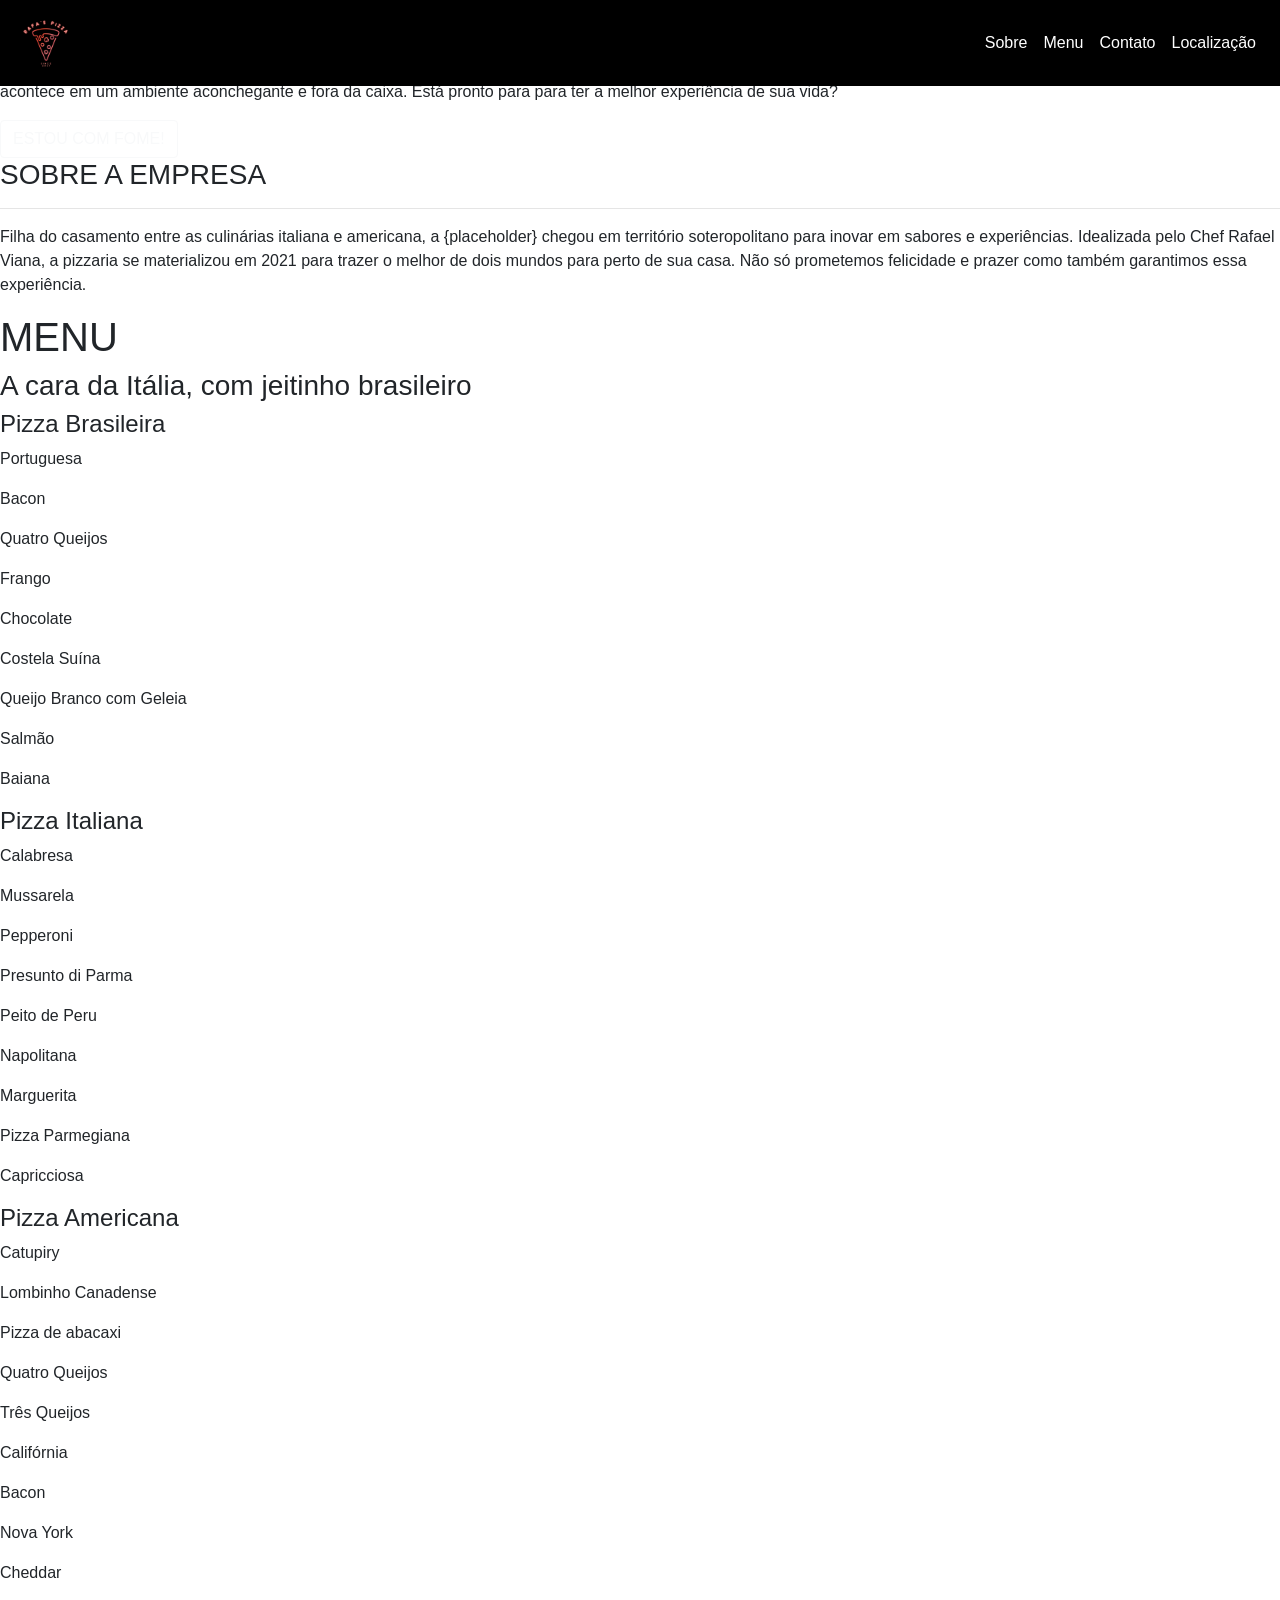
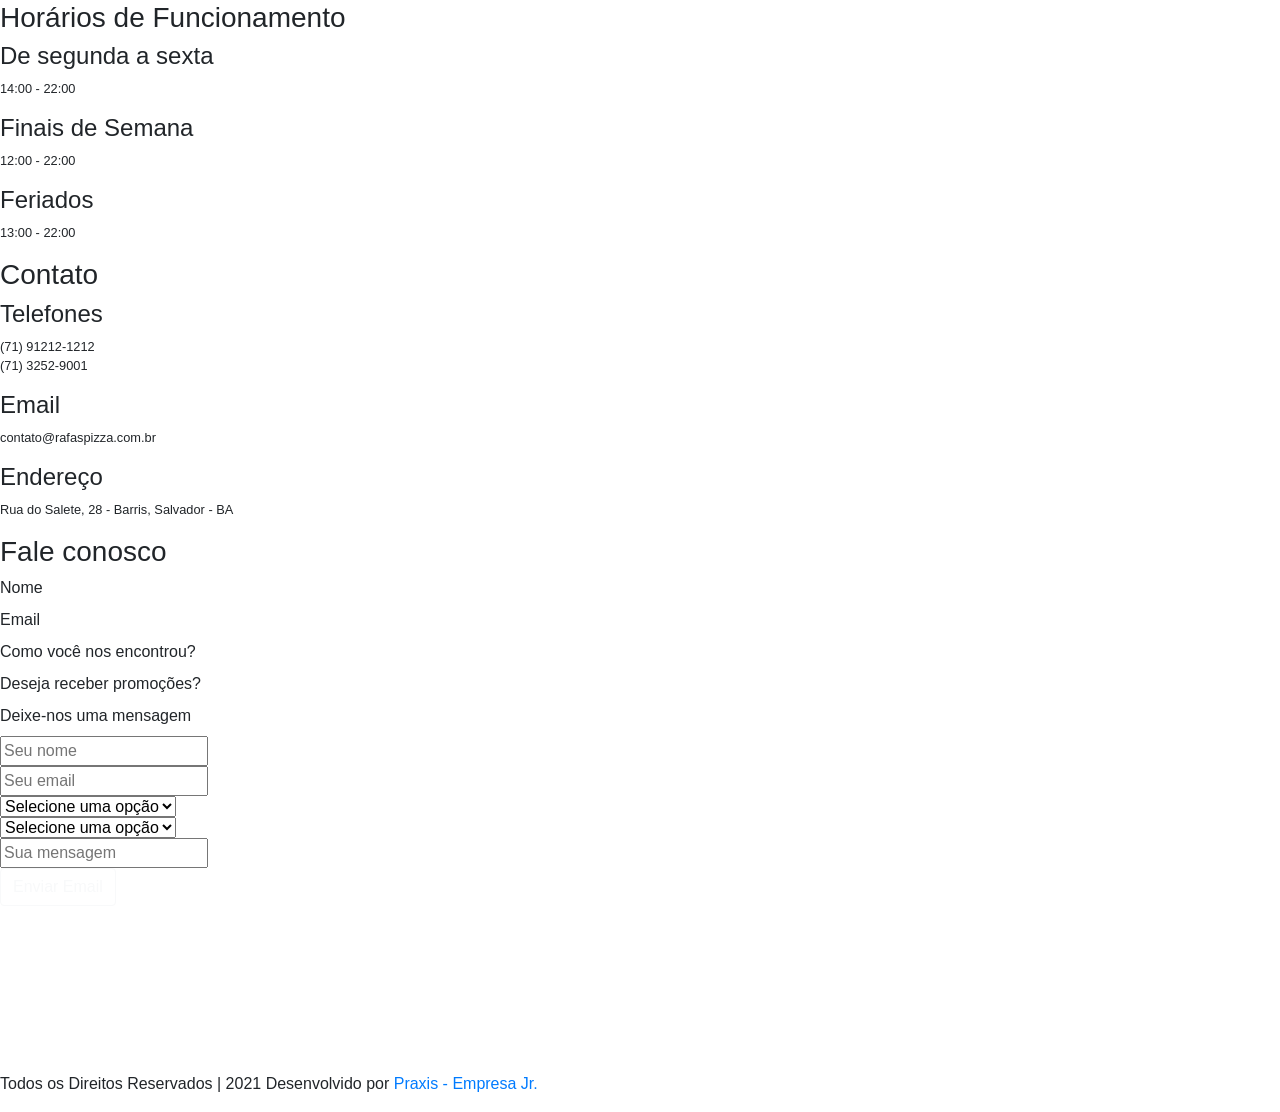
==== commit 9b0aea1b: "Documentação Finalizada" ====
--- a/Projeto_Final/Backups_Testes/19_05 - 14-41/index.html
+++ b/Projeto_Final/Backups_Testes/19_05 - 14-41/index.html
@@ -9,7 +9,7 @@
     <meta charset="UTF-8">
     <meta http-equiv="X-UA-Compatible" content="IE=edge">
     <meta name="viewport" content="width=device-width, initial-scale=1.0">
-    <link rel="stylesheet" href="./style.css">
+    <link rel="stylesheet" href="./meu.css">
     <link rel="stylesheet" a href="./resources/bootstrap.css">
     <title>Pizzaria</title>
     <link rel="shortcut icon" type="image/jpg" href="./images/logo.png"/>
